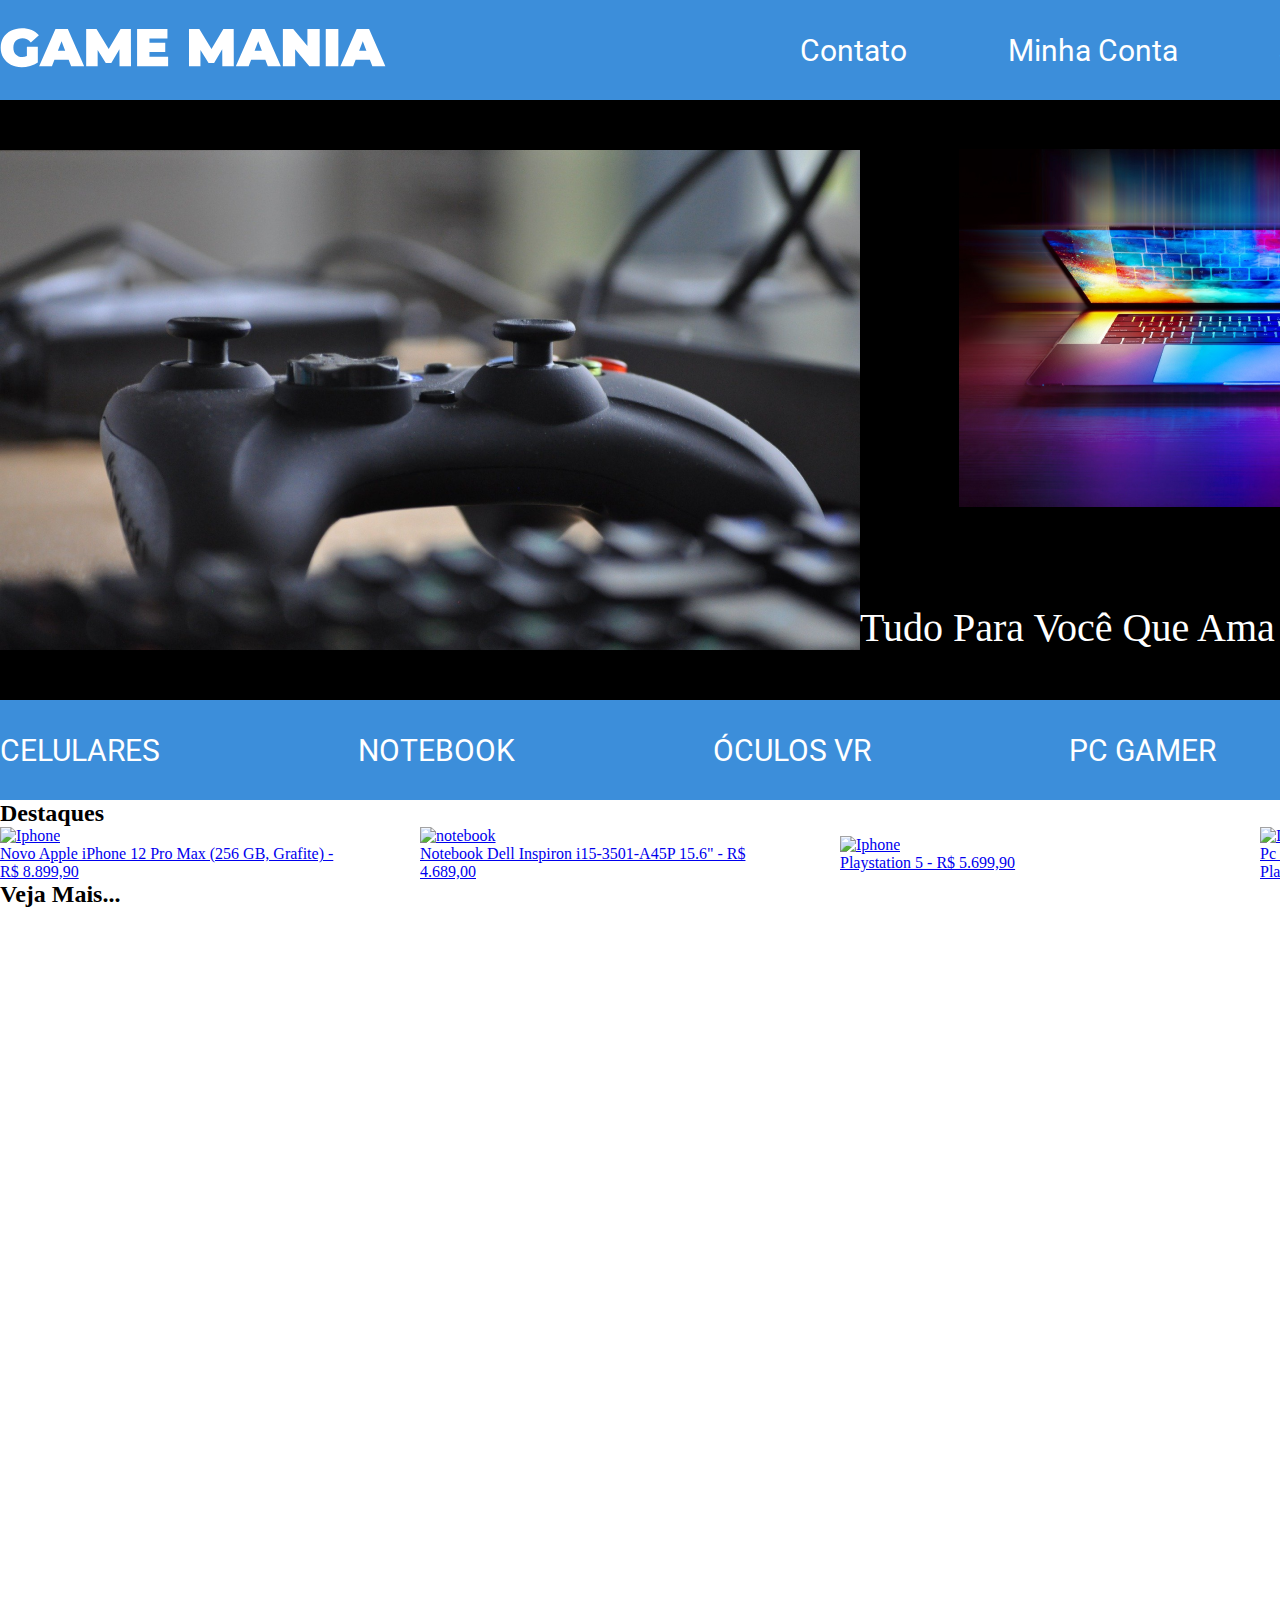
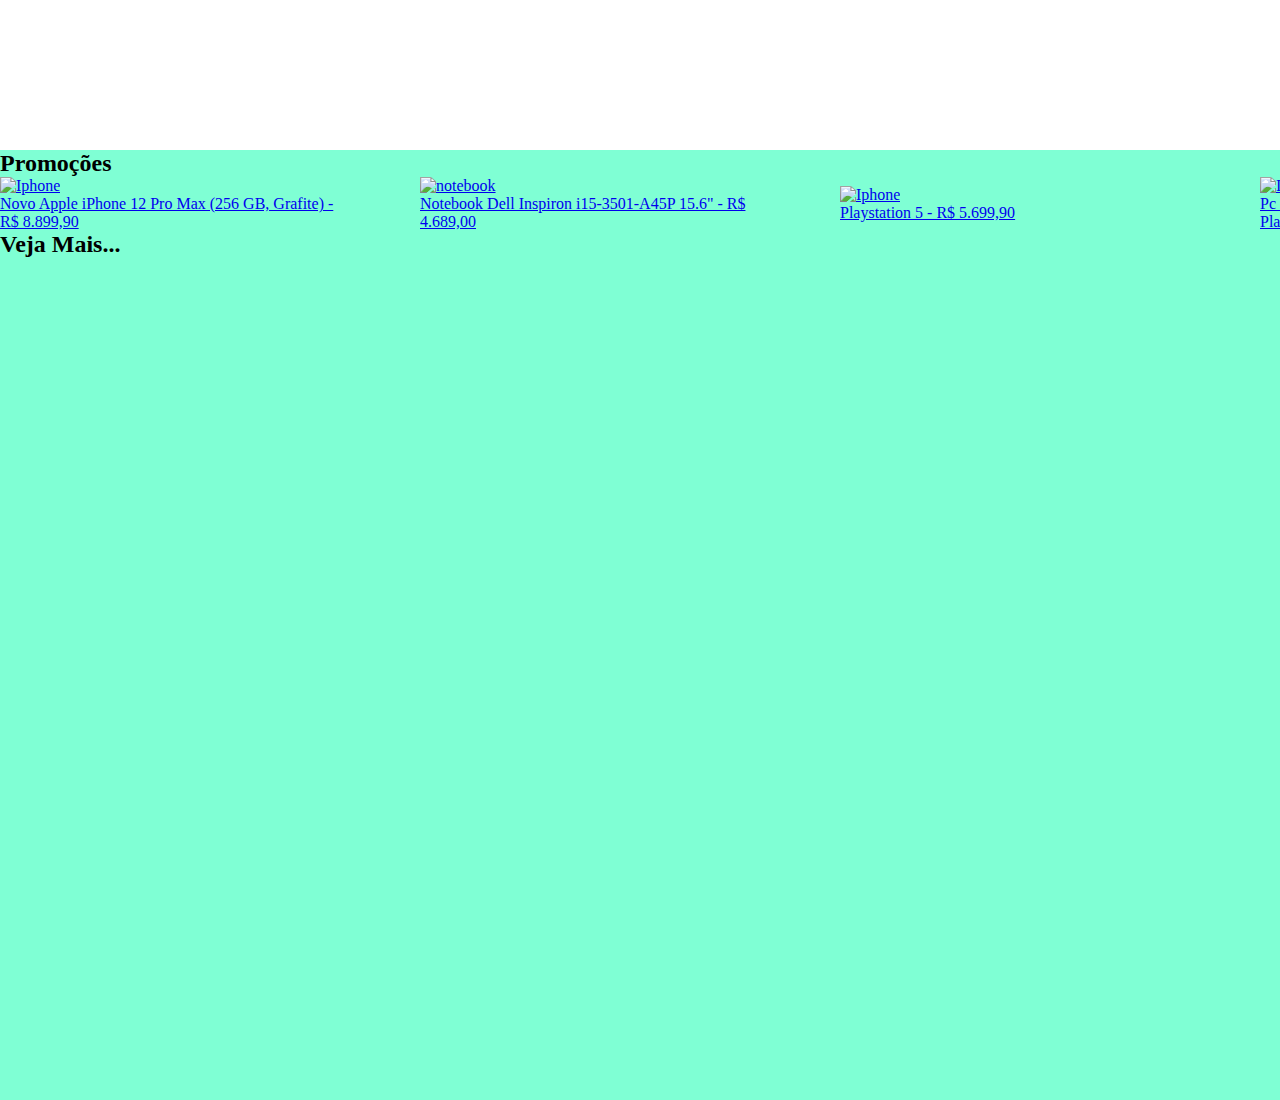
==== HTML/index.html @ 482c4629 "Atualização site 29/11" ====
<!DOCTYPE html>
<html lang="pt-br">
<head>
    <meta charset="UTF-8">
    <meta http-equiv="X-UA-Compatible" content="IE=edge">
    <meta name="viewport" content="width=device-width, initial-scale=1.0">
    <title>Home - Game Mania</title>
    <link rel="stylesheet" href="css/style.css">
</head>

<body>
    <header>
        <div class="container_grid posic_header">
            <a href="index.html"><img src="img/logo.svg" alt="logo GameMania" height="40px" ></a>  
            <nav class="menu">
                <a href="#">Contato </a>
                <a href="#">Minha Conta </a>
                <a href="#">Suporte </a>
                <a href="#">Carrinho </a>
            </div>
        </nav>
    </header>
    
    <div class="banner">
        
        <div class="container_grid posic_banner ">


        <img class="imagem_banner_1" src="img/img_banner-1.png" alt="Imagem principal do banner, um controle de videogame">
        <img class="imagem_banner_2" src="img/img_banner-2.png" alt="Imagem secundaria do banner, um notebook com uma imagem colorida">
        <p class="texto_banner"> Tudo Para Você Que Ama Games e Tecnologia!</p>

        </div>    
        

    </div>

    <div class="categorias " >
        <nav class="posic_categorias  container_grid">
            <a href="#">Celulares</a>
            <a href="#">Notebook</a>
            <a href="#">Óculos VR</a>
            <a href="#">Pc Gamer</a>
            <a href="#">Videogames</a>
        </nav>
    </div>

    <section class="destaques">
        <div class="container_grid posic_destaques">
            <h2>Destaques</h2>
            <div class = produtos_destaques>
                <div class = prod_1_dest>   
                    <a class="img_dest" href="#"><img src="../Imagens utilizadas - gameMania/Celular IPHONE.jpg" alt="Iphone"></a>
                    <a href="#">Novo Apple iPhone 12 Pro Max (256 GB, Grafite) - R$ 8.899,90</a>
                </div>
                <div class = prod_1_dest>
                    <a class="img_dest" href="#"><img src="../Imagens utilizadas - gameMania/notebook.jpg" alt="notebook"></a>
                    <a href="#">Notebook Dell Inspiron i15-3501-A45P 15.6" - R$ 4.689,00</a>  
                </div>
                <div class = prod_1_dest>
                    <a  class="img_dest" href="#"><img src="../Imagens utilizadas - gameMania/playstation_5.png" alt="Iphone"></a>
                    <a href="#">Playstation 5  - R$ 5.699,90 </a>
                </div>
                <div class = prod_1_dest>
                    <a class="img_dest" href="#"><img src="../Imagens utilizadas - gameMania/pc gamer 1.jpg" alt="Iphone"></a>
                    <a href="#">Pc Gamer Completo I7 16gb Ssd 120gb HD 1TB Placa De Video - R$ 8.449,00</a>
                </div>


            </div>
            <h2>Veja Mais...</h2>
        </div>
    </section>

    <!-- Cuidado nesta seçao há classes a serem mudadas, ainda está copiado da classe acima -->
    <section class="promocoes">
        <div class="container_grid posic_destaques">
            <h2>Promoções</h2>
            <div class = produtos_destaques>
                <div class = prod_1_dest>   
                    <a class="img_dest" href="#"><img src="../Imagens utilizadas - gameMania/Celular IPHONE.jpg" alt="Iphone"></a>
                    <a href="#">Novo Apple iPhone 12 Pro Max (256 GB, Grafite) - R$ 8.899,90</a>
                </div>
                <div class = prod_1_dest>
                    <a class="img_dest" href="#"><img src="../Imagens utilizadas - gameMania/notebook.jpg" alt="notebook"></a>
                    <a href="#">Notebook Dell Inspiron i15-3501-A45P 15.6" - R$ 4.689,00</a>  
                </div>
                <div class = prod_1_dest>
                    <a  class="img_dest" href="#"><img src="../Imagens utilizadas - gameMania/playstation_5.png" alt="Iphone"></a>
                    <a href="#">Playstation 5  - R$ 5.699,90 </a>
                </div>
                <div class = prod_1_dest>
                    <a class="img_dest" href="#"><img src="../Imagens utilizadas - gameMania/pc gamer 1.jpg" alt="Iphone"></a>
                    <a href="#">Pc Gamer Completo I7 16gb Ssd 120gb HD 1TB Placa De Video - R$ 8.449,00</a>
                </div>


            </div>
            <h2>Veja Mais...</h2>
        </div>
    </section>

</body>
</html>
---- HTML/css/style.css ----
@import url('https://fonts.googleapis.com/css2?family=Roboto:wght@300;400;500;900&display=swap');

* {
    margin: 0;
    padding: 0;
    box-sizing: border-box;

}

header {
    background-color: #3C8EDA;
    height: 100px;

}

.container_grid {
    width: 1600px;
    margin: 0 auto;

}

.posic_header {
    height: 100%;
    display: flex;
    justify-content: space-between;
    align-items: center;
    
}

.menu {
    width: 800px;
    display: flex;
    justify-content: space-between;
    align-items: center;
}

.menu a {
    color: white;
    text-decoration: none;
    font-family: 'Roboto', sans-serif;
    font-size: 30px;
}

.banner {
    background-color: black;
    height: 600px;   
}

.posic_banner {
    height: 100%;
    display: flex;
    align-items: center;
    justify-content: space-around;
    flex-flow: column wrap;
}



.texto_banner {
    color: white;
    font-size: 40px;
    
}

.categorias {
    background-color: #3C8EDA;
    height: 100px;

}

.posic_categorias {
    height: 100%;
    display: flex;
    justify-content: space-between;
    align-items: center;

}

.posic_categorias a {
    color: white;
    text-decoration: none;
    text-transform: uppercase;
    font-family: 'Roboto', sans-serif;
    font-size: 30px;
}

.destaques {
    
    height: 950px;
}

.produtos_destaques {
    display: flex;
    height: 100%;
    justify-content: space-between;
    
}

.prod_1_dest {
    display: flex;
    flex-direction: column;
    justify-content: center;
    width: 340px;
    height: auto;
    
    
}

.promocoes {
    background-color: aquamarine;
    height: 950px;
}
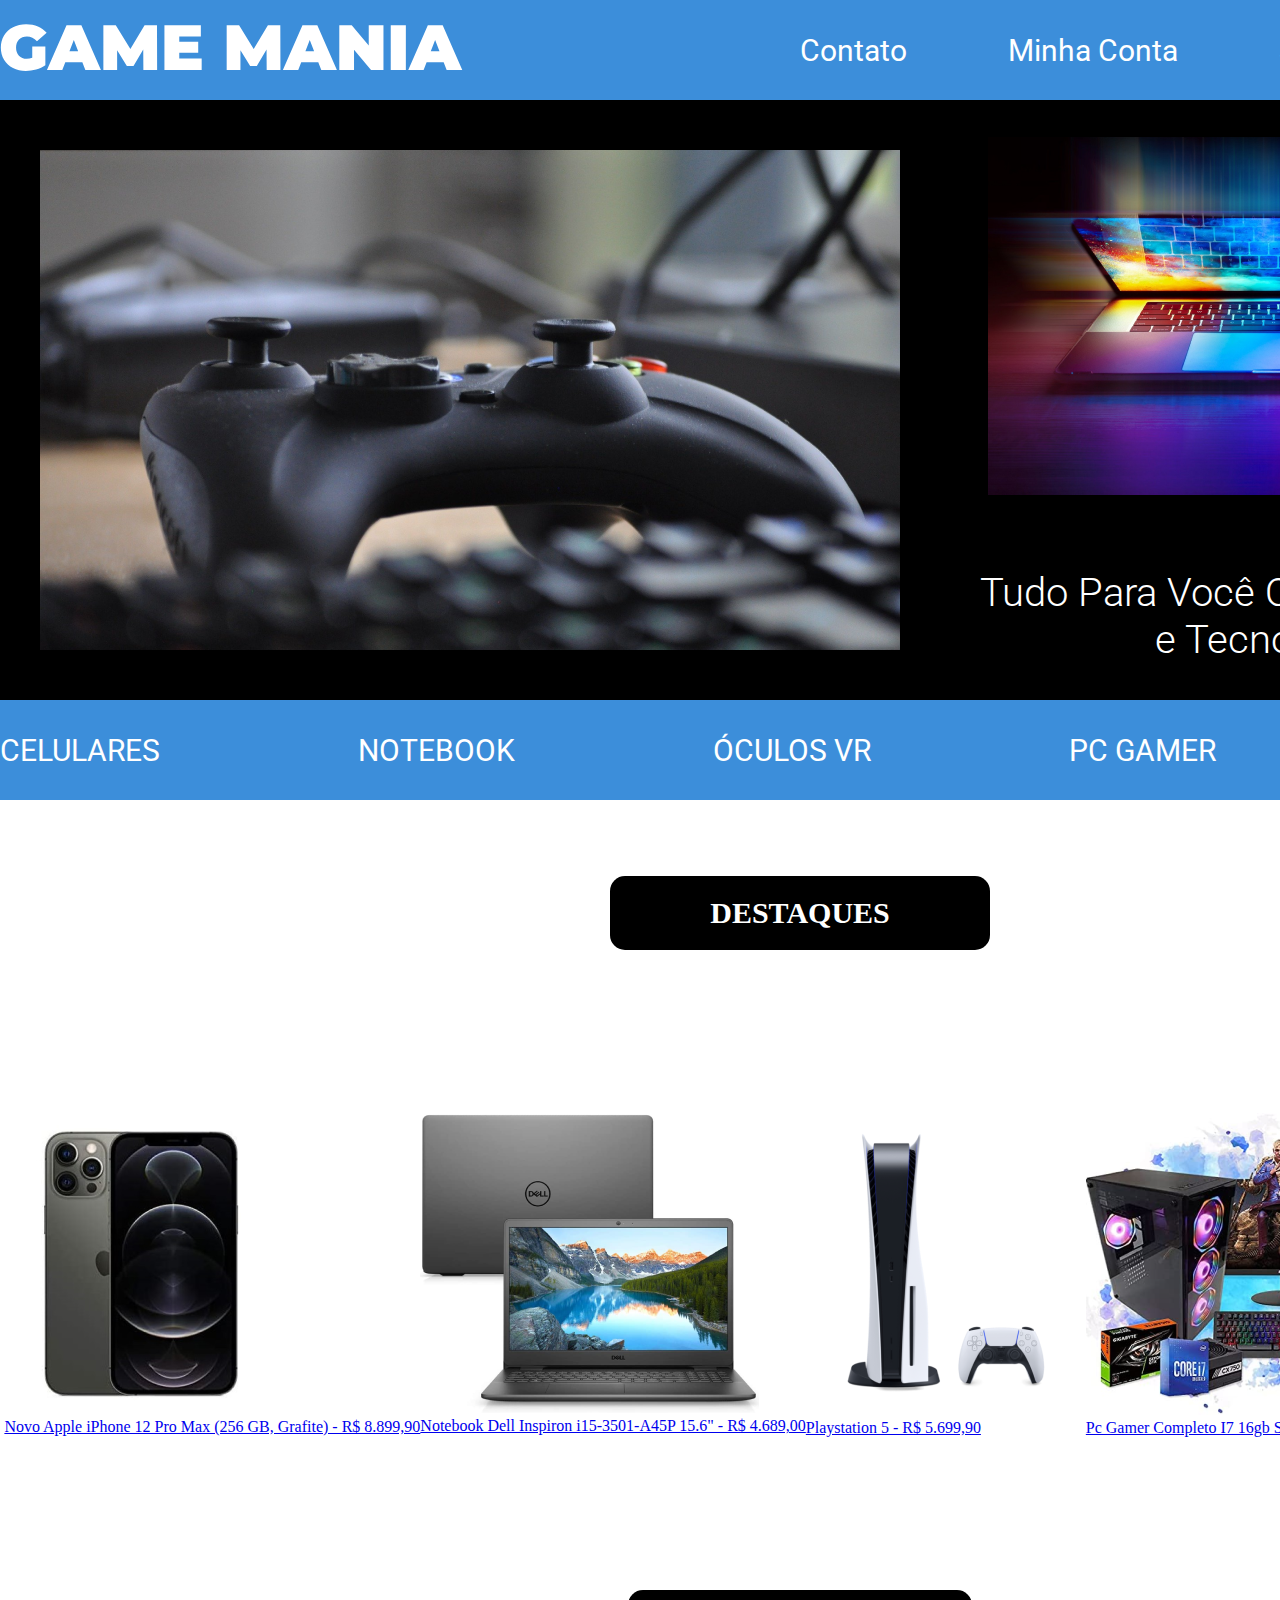
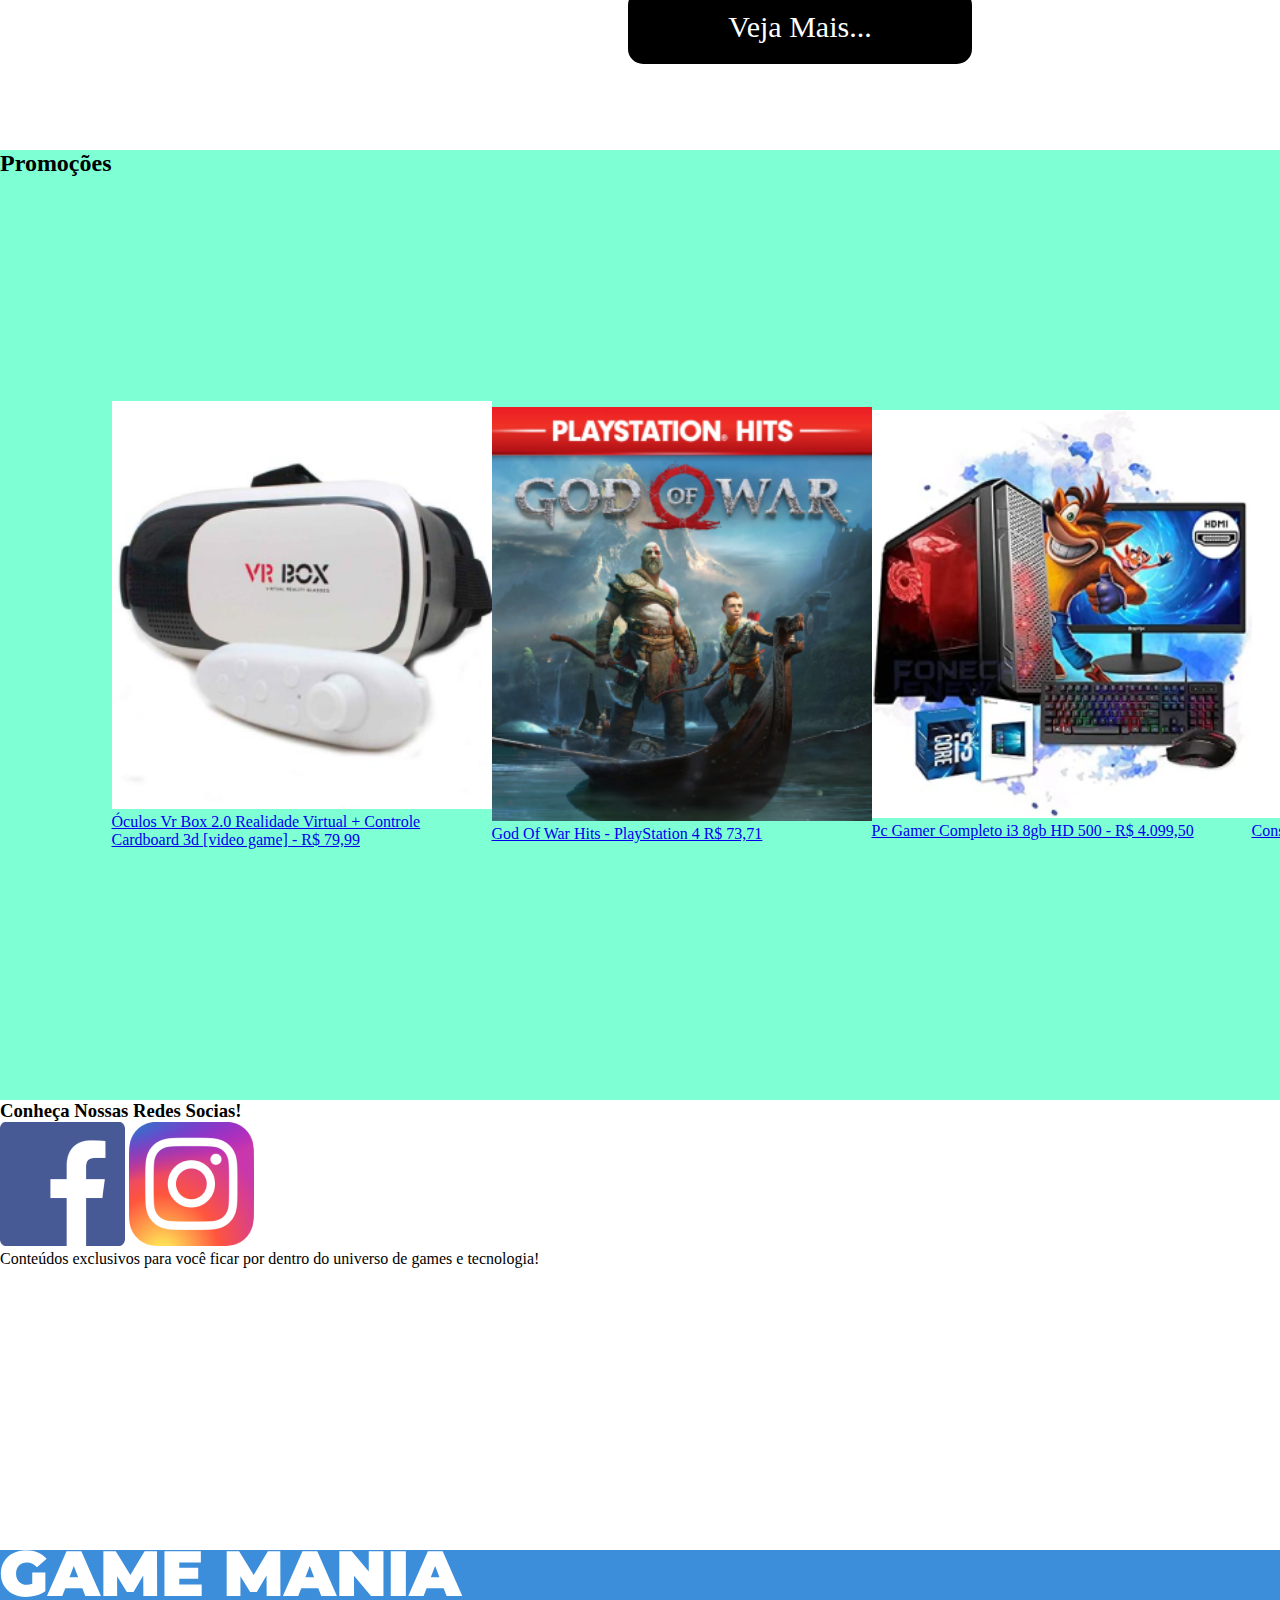
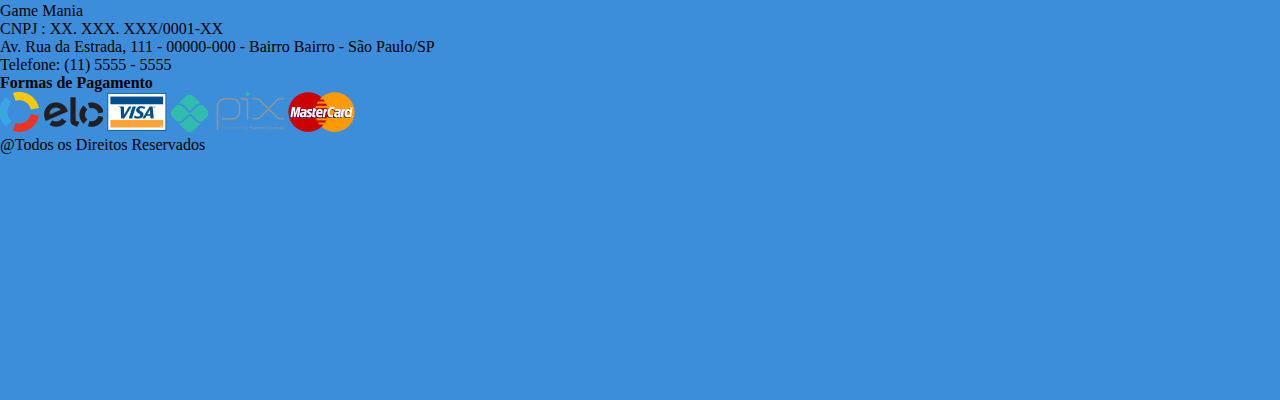
==== commit 9bdc1e7b: "Atualização 30/10" ====
--- a/HTML/index.html
+++ b/HTML/index.html
@@ -5,13 +5,14 @@
     <meta http-equiv="X-UA-Compatible" content="IE=edge">
     <meta name="viewport" content="width=device-width, initial-scale=1.0">
     <title>Home - Game Mania</title>
+    <link href="https://cdn.jsdelivr.net/npm/bootstrap@5.1.3/dist/css/bootstrap.min.css" rel="stylesheet" integrity="sha384-1BmE4kWBq78iYhFldvKuhfTAU6auU8tT94WrHftjDbrCEXSU1oBoqyl2QvZ6jIW3" crossorigin="anonymous">
     <link rel="stylesheet" href="css/style.css">
 </head>
 
 <body>
     <header>
         <div class="container_grid posic_header">
-            <a href="index.html"><img src="img/logo.svg" alt="logo GameMania" height="40px" ></a>  
+            <a href="index.html"><img src="img/logo.svg" alt="logo GameMania" ></a>  
             <nav class="menu">
                 <a href="#">Contato </a>
                 <a href="#">Minha Conta </a>
@@ -22,17 +23,11 @@
     </header>
     
     <div class="banner">
-        
         <div class="container_grid posic_banner ">
-
-
-        <img class="imagem_banner_1" src="img/img_banner-1.png" alt="Imagem principal do banner, um controle de videogame">
-        <img class="imagem_banner_2" src="img/img_banner-2.png" alt="Imagem secundaria do banner, um notebook com uma imagem colorida">
-        <p class="texto_banner"> Tudo Para Você Que Ama Games e Tecnologia!</p>
-
+            <img class="imagem_banner_1" src="img/img_banner-1.png" alt="Imagem principal do banner, um controle de videogame">
+            <img class="imagem_banner_2" src="img/img_banner-2.png" alt="Imagem secundaria do banner, um notebook com uma imagem colorida">
+            <p class="texto_banner"> Tudo Para Você Que Ama Games <br> e Tecnologia!</p>
         </div>    
-        
-
     </div>
 
     <div class="categorias " >
@@ -45,25 +40,55 @@
         </nav>
     </div>
 
-    <section class="destaques">
-        <div class="container_grid posic_destaques">
-            <h2>Destaques</h2>
+    <section class="destaques ">
+        <div class=" posic_destaques container_grid ">
+            <div>
+                <h2 class="text_especial">Destaques</h2>
+            </div>
             <div class = produtos_destaques>
-                <div class = prod_1_dest>   
-                    <a class="img_dest" href="#"><img src="../Imagens utilizadas - gameMania/Celular IPHONE.jpg" alt="Iphone"></a>
+                <div class = prod_dest>   
+                    <a href="#"><img src="img/img_iphone12.png" alt="Iphone"></a>
                     <a href="#">Novo Apple iPhone 12 Pro Max (256 GB, Grafite) - R$ 8.899,90</a>
                 </div>
-                <div class = prod_1_dest>
-                    <a class="img_dest" href="#"><img src="../Imagens utilizadas - gameMania/notebook.jpg" alt="notebook"></a>
+                <div class = prod_dest>
+                    <a href="#"><img src="img/img_notebook.png" alt="notebook"></a>
                     <a href="#">Notebook Dell Inspiron i15-3501-A45P 15.6" - R$ 4.689,00</a>  
                 </div>
-                <div class = prod_1_dest>
-                    <a  class="img_dest" href="#"><img src="../Imagens utilizadas - gameMania/playstation_5.png" alt="Iphone"></a>
+                <div class = prod_dest>
+                    <a href="#"><img src="img/img_playstation5.png" alt="Iphone"></a>
                     <a href="#">Playstation 5  - R$ 5.699,90 </a>
                 </div>
-                <div class = prod_1_dest>
-                    <a class="img_dest" href="#"><img src="../Imagens utilizadas - gameMania/pc gamer 1.jpg" alt="Iphone"></a>
+                <div class = prod_dest>
+                    <a href="#"><img src="img/img_pc_gamer_i7.png" alt="Iphone"></a>
                     <a href="#">Pc Gamer Completo I7 16gb Ssd 120gb HD 1TB Placa De Video - R$ 8.449,00</a>
+                </div>
+            </div>
+            <div>
+                <a class="text_especial" href="#">Veja Mais...</a>
+            </div>
+        </div>
+    </section>
+
+  
+    <section class="promocoes">
+        <div class="container_grid posic_promocoes">
+            <h2>Promoções</h2>
+            <div class = produtos_promocoes>
+                <div class = prod_promo>   
+                    <a class="img_dest" href="#"><img src="img/img_oculor_vr.png" alt="Iphone"></a>
+                    <a href="#">Óculos Vr Box 2.0 Realidade Virtual + Controle Cardboard 3d [video game] - R$ 79,99</a>
+                </div>
+                <div class = prod_promo>
+                    <a class="img_dest" href="#"><img src="img/img_jogo_godofwar.png" alt="notebook"></a>
+                    <a href="#">God Of War Hits - PlayStation 4 R$ 73,71</a>  
+                </div>
+                <div class = prod_promo>
+                    <a  class="img_dest" href="#"><img src="img/img_pc_gamer_i3.png" alt="Iphone"></a>
+                    <a href="#">Pc Gamer Completo i3 8gb HD 500 - R$ 4.099,50 </a>
+                </div>
+                <div class = prod_promo>
+                    <a class="img_dest" href="#"><img src="img/img_xbox_seriesS.png" alt="Iphone"></a>
+                    <a href="#">Console Xbox Series S - R$ 2.639,99</a>
                 </div>
 
 
@@ -72,33 +97,69 @@
         </div>
     </section>
 
-    <!-- Cuidado nesta seçao há classes a serem mudadas, ainda está copiado da classe acima -->
-    <section class="promocoes">
-        <div class="container_grid posic_destaques">
-            <h2>Promoções</h2>
-            <div class = produtos_destaques>
-                <div class = prod_1_dest>   
-                    <a class="img_dest" href="#"><img src="../Imagens utilizadas - gameMania/Celular IPHONE.jpg" alt="Iphone"></a>
-                    <a href="#">Novo Apple iPhone 12 Pro Max (256 GB, Grafite) - R$ 8.899,90</a>
-                </div>
-                <div class = prod_1_dest>
-                    <a class="img_dest" href="#"><img src="../Imagens utilizadas - gameMania/notebook.jpg" alt="notebook"></a>
-                    <a href="#">Notebook Dell Inspiron i15-3501-A45P 15.6" - R$ 4.689,00</a>  
-                </div>
-                <div class = prod_1_dest>
-                    <a  class="img_dest" href="#"><img src="../Imagens utilizadas - gameMania/playstation_5.png" alt="Iphone"></a>
-                    <a href="#">Playstation 5  - R$ 5.699,90 </a>
-                </div>
-                <div class = prod_1_dest>
-                    <a class="img_dest" href="#"><img src="../Imagens utilizadas - gameMania/pc gamer 1.jpg" alt="Iphone"></a>
-                    <a href="#">Pc Gamer Completo I7 16gb Ssd 120gb HD 1TB Placa De Video - R$ 8.449,00</a>
-                </div>
+
+    <section class="redes_sociais">
+        <div class="posic_sociais container_grid">
+            <div>
+                <h3>Conheça Nossas Redes Socias!</h3>
+
+                <a href="https://www.facebook.com/" target="_blank"><img src="img/facebook-icone-icon.png" alt="icone do facebook" ></a>
+                <a href="https://www.instagram.com/" target="_blank"><img src="img/instagram icone.png" alt="icone do instagram" ></a>
+                
+
 
 
             </div>
-            <h2>Veja Mais...</h2>
+        
+
+            <div>
+                <p> Conteúdos exclusivos para você ficar por dentro do universo de games e tecnologia!</p>
+            </div>
+
+
+
+
+
         </div>
     </section>
 
+    <footer>
+        <div class="posic_footer  container_grid">
+            <div class="coluna1 ">
+                <img src="img/logo.svg" alt="logo do site gamemania">
+            </div>
+            <div class="coluna2 ">
+                <p>Game Mania</p>
+                <p>CNPJ : XX. XXX. XXX/0001-XX</p>
+                <p>Av. Rua da Estrada, 111 - 00000-000 - Bairro Bairro - São Paulo/SP</p>
+                <p>Telefone: (11) 5555 - 5555</p>                
+            </div>
+            <div class="coluna3">
+                <h4>Formas de Pagamento</h4>
+                <img src="img/elo-logo-1-1.png" alt="Elo">
+                <img src="img/visa-logo-8.png" alt="Visa ">
+                <img src="img/pix-bc-logo.png" alt="Pix">
+                <img src="img/mastercard-logo.png" alt="MasterCard">
+
+                <p>@Todos os Direitos Reservados </p>
+            </div>
+
+
+
+
+        </div>
+
+
+
+
+
+
+
+    </footer>
+
+
+
+
+    <script src="https://cdn.jsdelivr.net/npm/bootstrap@5.1.3/dist/js/bootstrap.bundle.min.js" integrity="sha384-ka7Sk0Gln4gmtz2MlQnikT1wXgYsOg+OMhuP+IlRH9sENBO0LRn5q+8nbTov4+1p" crossorigin="anonymous"></script>
 </body>
 </html>--- a/HTML/css/style.css
+++ b/HTML/css/style.css
@@ -4,27 +4,26 @@
     margin: 0;
     padding: 0;
     box-sizing: border-box;
-
-}
+}
+
+.container_grid {
+    width: 1600px;
+    margin: 0 auto;
+}
+
+/* Inicio do Header */
 
 header {
     background-color: #3C8EDA;
     height: 100px;
-
-}
-
-.container_grid {
-    width: 1600px;
-    margin: 0 auto;
-
-}
+}
+
 
 .posic_header {
     height: 100%;
     display: flex;
     justify-content: space-between;
     align-items: center;
-    
 }
 
 .menu {
@@ -41,6 +40,10 @@
     font-size: 30px;
 }
 
+/* Fim do Header */
+
+/* Inicio do Banner */
+
 .banner {
     background-color: black;
     height: 600px;   
@@ -55,12 +58,18 @@
 }
 
 
-
 .texto_banner {
     color: white;
+    font-family: 'Roboto', sans-serif;
     font-size: 40px;
-    
-}
+    text-align: center;
+    font-weight: 300;
+        
+}
+
+/* Fim do Banner */
+
+/* Inicio sessão categorias */
 
 .categorias {
     background-color: #3C8EDA;
@@ -84,29 +93,130 @@
     font-size: 30px;
 }
 
+
+/* Fim sessão categorias */
+
+/* Inicio sessão destaques */
+
 .destaques {
-    
+    background-color: white;
     height: 950px;
 }
 
+.posic_destaques {
+    height: 100%;
+    display: flex;
+    flex-direction: column;
+    justify-content: space-around;
+    align-items: center;
+    
+   
+}
+
+.posic_destaques h2 {
+    text-transform: uppercase;
+}
+
+.text_especial {
+background-color: black;
+color: white;
+display: flex;
+justify-self: center;
+padding: 20px 100px;
+border-radius: 15px;
+text-decoration: none;
+font-size: 30px;
+margin-bottom: 10px;
+}
+
 .produtos_destaques {
     display: flex;
-    height: 100%;
-    justify-content: space-between;
-    
-}
-
-.prod_1_dest {
+    justify-content: space-between;
+    align-items: center;
+    
+}
+
+.prod_dest {
     display: flex;
     flex-direction: column;
-    justify-content: center;
-    width: 340px;
+    justify-content: center;       
+}
+
+
+/* trecho abaixo afim de aprendizado... Para visualizar como
+configura a imagem sem criar uma classe */
+
+/* .prod_dest img {
+
+    width: 380px;
     height: auto;
-    
-    
-}
+} */
+
+
+/* Fim classe destaques */
+
+/* Inicio Sessão Promoçoes */
+
 
 .promocoes {
     background-color: aquamarine;
     height: 950px;
 }
+
+.posic_promocoes {
+    height: 100%;
+    display: flex;
+    justify-content:space-around;
+    
+    
+}
+
+.produtos_promocoes {
+    display: flex;
+    height: 100%;
+    justify-content: space-between;
+    align-items: center;
+    
+}
+
+.prod_promo {
+    display: flex;
+    flex-direction: column;
+    justify-content: center;       
+}
+.prod_promo img {
+
+    width: 380px;
+    height: auto;
+}
+
+
+/* Fim sessão promocoes */
+
+/* Inicio Sessão redes sociais */
+
+
+.redes_sociais {
+    background-color: white;
+    height: 450px;
+}
+
+.posic_sociais {
+    height: 100%;
+
+
+}
+
+
+/* Fim sessão redes sociais */
+
+/* Inicio Footer */
+
+footer {
+    background-color: #3C8EDA;
+    height: 450px;
+}
+
+.posic_footer {
+    height: 100%;
+}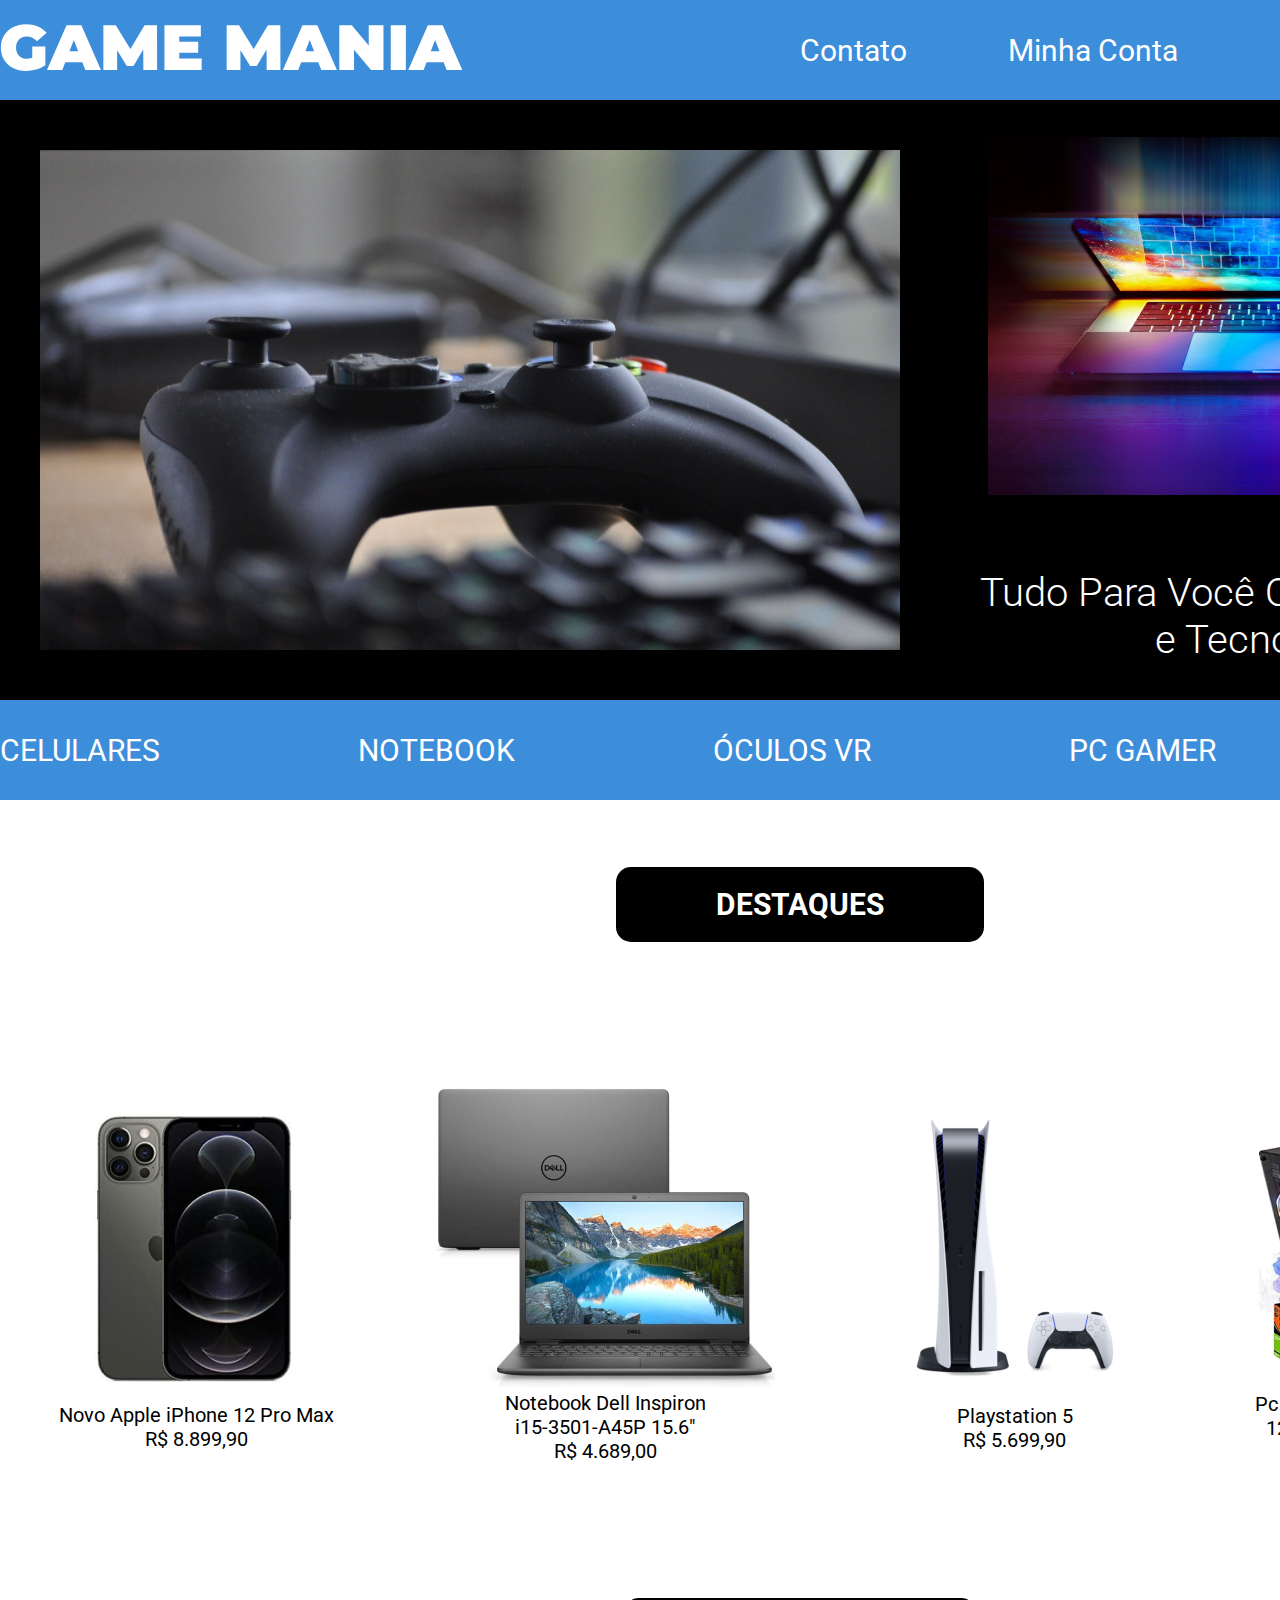
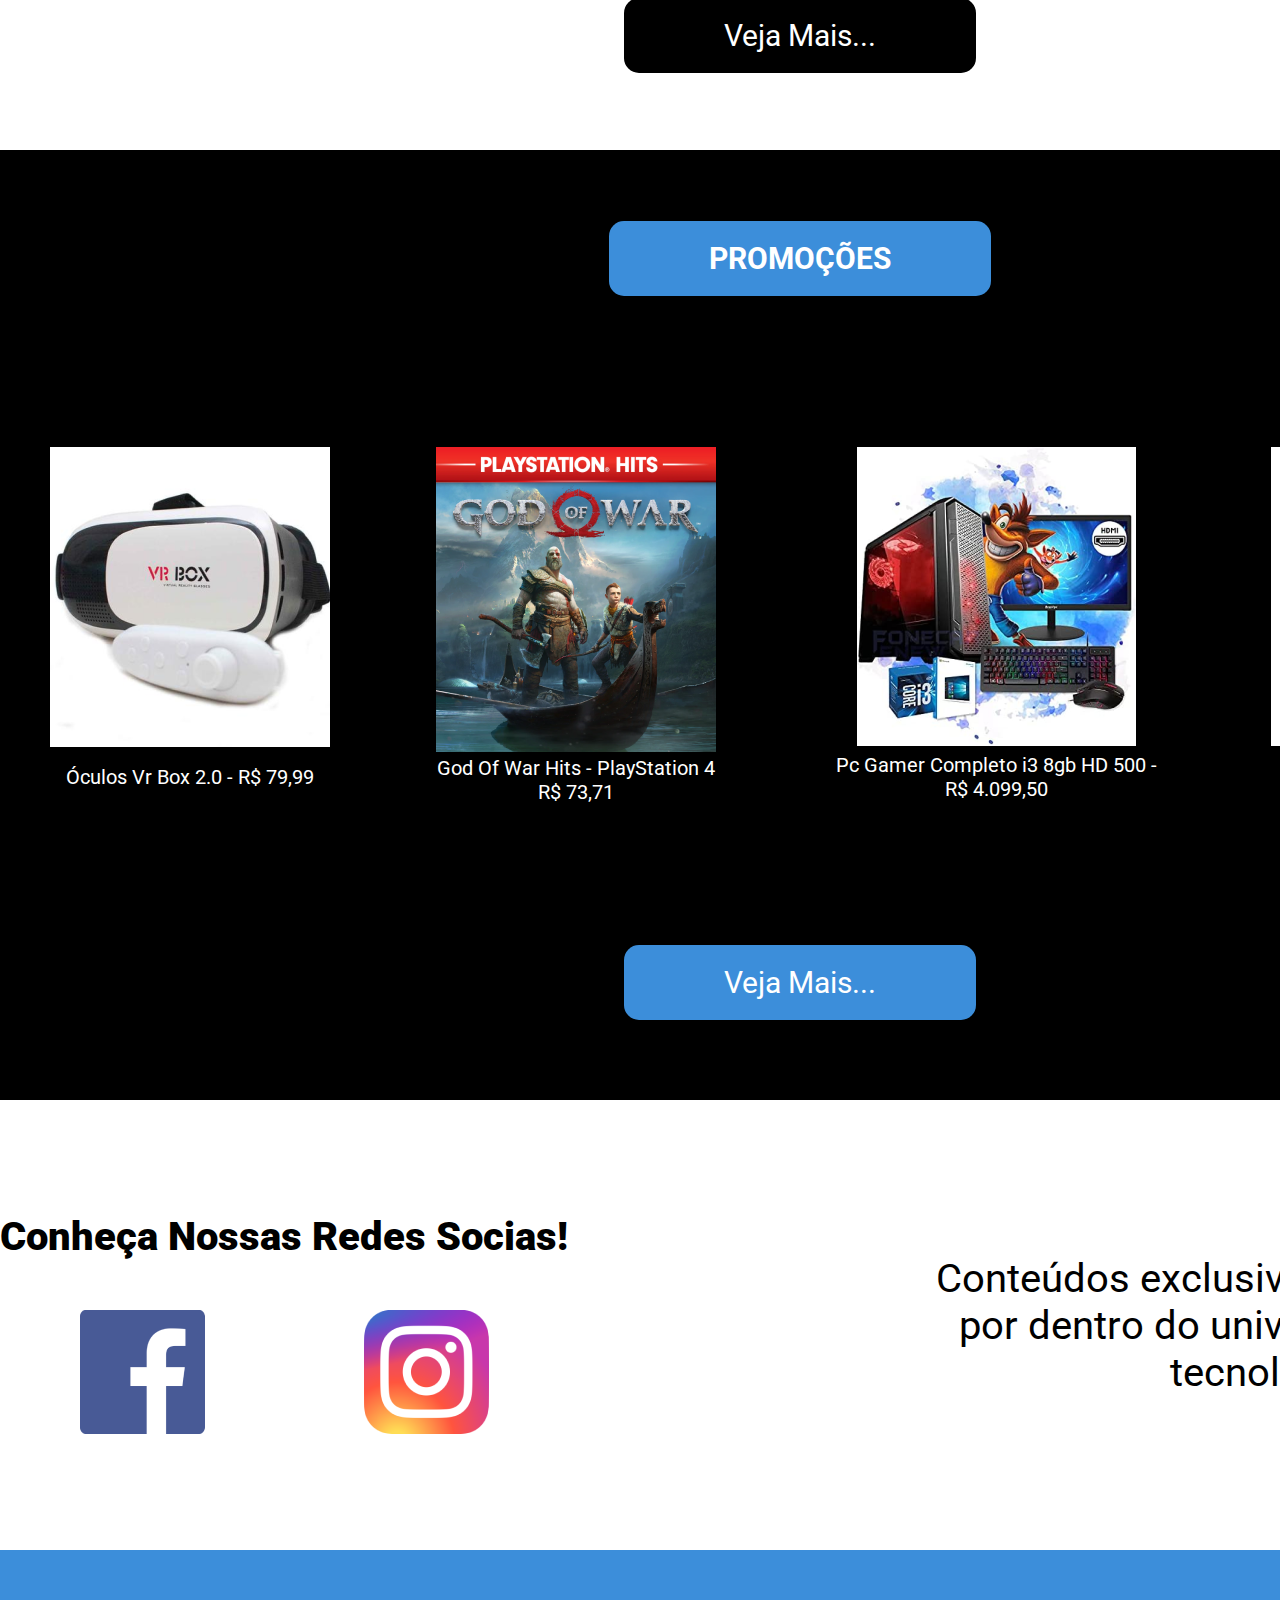
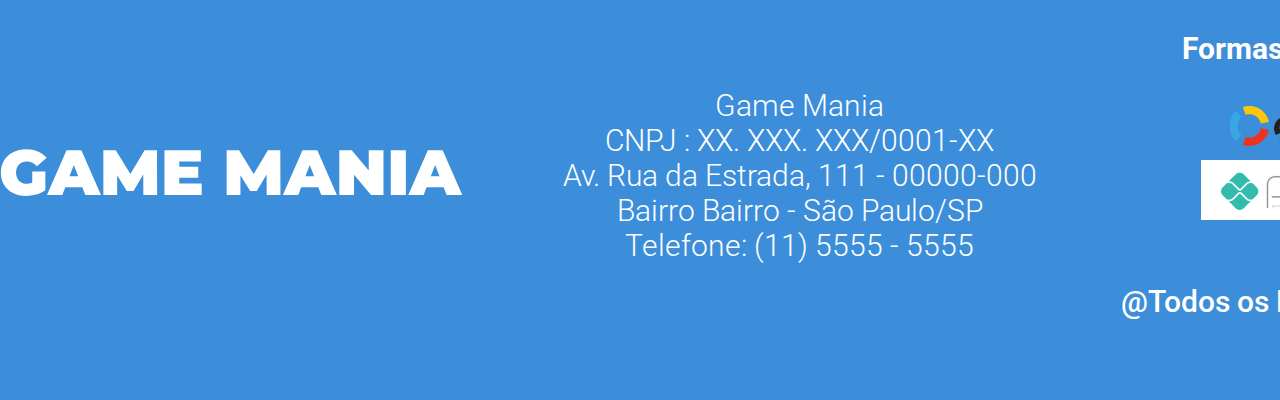
==== commit abdb4d09: "Commit de atualização 31/10" ====
--- a/HTML/index.html
+++ b/HTML/index.html
@@ -48,19 +48,19 @@
             <div class = produtos_destaques>
                 <div class = prod_dest>   
                     <a href="#"><img src="img/img_iphone12.png" alt="Iphone"></a>
-                    <a href="#">Novo Apple iPhone 12 Pro Max (256 GB, Grafite) - R$ 8.899,90</a>
+                    <a class="txt_itens_dest" href="#">Novo Apple iPhone 12 Pro Max <br> R$ 8.899,90</a>
                 </div>
                 <div class = prod_dest>
                     <a href="#"><img src="img/img_notebook.png" alt="notebook"></a>
-                    <a href="#">Notebook Dell Inspiron i15-3501-A45P 15.6" - R$ 4.689,00</a>  
+                    <a class="txt_itens_dest" href="#">Notebook Dell Inspiron <br> i15-3501-A45P 15.6" <br> R$ 4.689,00</a>  
                 </div>
                 <div class = prod_dest>
                     <a href="#"><img src="img/img_playstation5.png" alt="Iphone"></a>
-                    <a href="#">Playstation 5  - R$ 5.699,90 </a>
+                    <a class="txt_itens_dest" href="#">Playstation 5 <br> R$ 5.699,90 </a>
                 </div>
                 <div class = prod_dest>
                     <a href="#"><img src="img/img_pc_gamer_i7.png" alt="Iphone"></a>
-                    <a href="#">Pc Gamer Completo I7 16gb Ssd 120gb HD 1TB Placa De Video - R$ 8.449,00</a>
+                    <a class="txt_itens_dest" href="#">Pc Gamer Completo I7 16gb Ssd <br> 120gb HD 1TB Placa De Video <br> R$ 8.449,00</a>
                 </div>
             </div>
             <div>
@@ -69,57 +69,49 @@
         </div>
     </section>
 
-  
     <section class="promocoes">
         <div class="container_grid posic_promocoes">
-            <h2>Promoções</h2>
+            <div>
+                <h2 class=" txt_promo">Promoções</h2>
+            </div>
             <div class = produtos_promocoes>
                 <div class = prod_promo>   
-                    <a class="img_dest" href="#"><img src="img/img_oculor_vr.png" alt="Iphone"></a>
-                    <a href="#">Óculos Vr Box 2.0 Realidade Virtual + Controle Cardboard 3d [video game] - R$ 79,99</a>
+                    <a class="img_promo" href="#"><img src="img/img_oculor_vr.png" alt="Iphone"></a>
+                    <a class="txt_itens_prom" href="#">Óculos Vr Box 2.0 - R$ 79,99</a>
                 </div>
                 <div class = prod_promo>
-                    <a class="img_dest" href="#"><img src="img/img_jogo_godofwar.png" alt="notebook"></a>
-                    <a href="#">God Of War Hits - PlayStation 4 R$ 73,71</a>  
+                    <a class="img_promo" href="#"><img src="img/img_jogo_godofwar.png" alt="notebook"></a>
+                    <a class="txt_itens_prom" href="#">God Of War Hits - PlayStation 4 R$ 73,71</a>  
                 </div>
                 <div class = prod_promo>
-                    <a  class="img_dest" href="#"><img src="img/img_pc_gamer_i3.png" alt="Iphone"></a>
-                    <a href="#">Pc Gamer Completo i3 8gb HD 500 - R$ 4.099,50 </a>
+                    <a  class="img_promo" href="#"><img src="img/img_pc_gamer_i3.png" alt="Iphone"></a>
+                    <a  class="txt_itens_prom"href="#">Pc Gamer Completo i3 8gb HD 500 - R$ 4.099,50 </a>
                 </div>
                 <div class = prod_promo>
-                    <a class="img_dest" href="#"><img src="img/img_xbox_seriesS.png" alt="Iphone"></a>
-                    <a href="#">Console Xbox Series S - R$ 2.639,99</a>
+                    <a class="img_promo" href="#"><img src="img/img_xbox_seriesS.png" alt="Iphone"></a>
+                    <a class="txt_itens_prom" href="#"> Xbox Series S - R$ 2.639,99</a>
                 </div>
-
-
             </div>
-            <h2>Veja Mais...</h2>
+            <div>
+                <a class=" txt_promo" href="#">Veja Mais...</a>
+            </div>
         </div>
     </section>
-
 
     <section class="redes_sociais">
         <div class="posic_sociais container_grid">
             <div>
-                <h3>Conheça Nossas Redes Socias!</h3>
-
-                <a href="https://www.facebook.com/" target="_blank"><img src="img/facebook-icone-icon.png" alt="icone do facebook" ></a>
-                <a href="https://www.instagram.com/" target="_blank"><img src="img/instagram icone.png" alt="icone do instagram" ></a>
-                
-
-
-
+                <div>
+                    <h3>Conheça Nossas Redes Socias!</h3>
+                </div>
+                <div class="posic_icon_soci">
+                    <a href="https://www.facebook.com/" target="_blank"><img src="img/facebook-icone-icon.png" alt="icone do facebook" ></a>
+                    <a href="https://www.instagram.com/" target="_blank"><img src="img/instagram icone.png" alt="icone do instagram" ></a>
+                </div>
             </div>
-        
-
             <div>
-                <p> Conteúdos exclusivos para você ficar por dentro do universo de games e tecnologia!</p>
+                <p> Conteúdos exclusivos para você ficar <br> por dentro do universo de games e <br> tecnologia!</p>
             </div>
-
-
-
-
-
         </div>
     </section>
 
@@ -131,33 +123,29 @@
             <div class="coluna2 ">
                 <p>Game Mania</p>
                 <p>CNPJ : XX. XXX. XXX/0001-XX</p>
-                <p>Av. Rua da Estrada, 111 - 00000-000 - Bairro Bairro - São Paulo/SP</p>
+                <p>Av. Rua da Estrada, 111 - 00000-000 <br> Bairro Bairro - São Paulo/SP</p>
                 <p>Telefone: (11) 5555 - 5555</p>                
             </div>
             <div class="coluna3">
-                <h4>Formas de Pagamento</h4>
-                <img src="img/elo-logo-1-1.png" alt="Elo">
-                <img src="img/visa-logo-8.png" alt="Visa ">
-                <img src="img/pix-bc-logo.png" alt="Pix">
-                <img src="img/mastercard-logo.png" alt="MasterCard">
-
-                <p>@Todos os Direitos Reservados </p>
+                <div>
+                    <h4>Formas de Pagamento</h4>
+                </div>
+                <div class="imgs_pag">
+                    <div>
+                        <img src="img/elo-logo-1-1.png" alt="Elo">
+                        <img src="img/visa-logo-8.png" alt="Visa ">
+                    </div>
+                    <div>
+                        <img class="img_pix" src="img/pix-bc-logo.png" alt="Pix">
+                        <img src="img/mastercard-logo.png" alt="MasterCard">
+                    </div>
+                </div>
+                <div>
+                    <p>@Todos os Direitos Reservados </p>
+                </div>
             </div>
-
-
-
-
         </div>
-
-
-
-
-
-
-
     </footer>
-
-
 
 
     <script src="https://cdn.jsdelivr.net/npm/bootstrap@5.1.3/dist/js/bootstrap.bundle.min.js" integrity="sha384-ka7Sk0Gln4gmtz2MlQnikT1wXgYsOg+OMhuP+IlRH9sENBO0LRn5q+8nbTov4+1p" crossorigin="anonymous"></script>
--- a/HTML/css/style.css
+++ b/HTML/css/style.css
@@ -63,8 +63,7 @@
     font-family: 'Roboto', sans-serif;
     font-size: 40px;
     text-align: center;
-    font-weight: 300;
-        
+    font-weight: 300;     
 }
 
 /* Fim do Banner */
@@ -74,7 +73,6 @@
 .categorias {
     background-color: #3C8EDA;
     height: 100px;
-
 }
 
 .posic_categorias {
@@ -82,7 +80,6 @@
     display: flex;
     justify-content: space-between;
     align-items: center;
-
 }
 
 .posic_categorias a {
@@ -108,9 +105,7 @@
     display: flex;
     flex-direction: column;
     justify-content: space-around;
-    align-items: center;
-    
-   
+    align-items: center;  
 }
 
 .posic_destaques h2 {
@@ -118,40 +113,43 @@
 }
 
 .text_especial {
-background-color: black;
-color: white;
-display: flex;
-justify-self: center;
-padding: 20px 100px;
-border-radius: 15px;
-text-decoration: none;
-font-size: 30px;
-margin-bottom: 10px;
+    background-color: black;
+    color: white;
+    display: flex;
+    justify-content: center;
+    padding: 20px 100px;
+    border-radius: 15px;
+    text-decoration: none;
+    font-size: 30px;
+    margin-bottom: 10px;
+    font-family: 'Roboto', sans-serif;
 }
 
 .produtos_destaques {
     display: flex;
     justify-content: space-between;
     align-items: center;
+}
+
+.prod_dest {
+    display: flex;
+    flex-direction: column;
+    justify-content: flex-end; 
+    align-items: center;
+    padding: 0px 50px ;      
+}
+
+.txt_itens_dest {
+    text-decoration: none;
+    font-size: 20px;
+    text-align: center;
+    font-family: 'Roboto', sans-serif;
+    color: black;
+    display: flex;
+    justify-content: center;
     
 }
 
-.prod_dest {
-    display: flex;
-    flex-direction: column;
-    justify-content: center;       
-}
-
-
-/* trecho abaixo afim de aprendizado... Para visualizar como
-configura a imagem sem criar uma classe */
-
-/* .prod_dest img {
-
-    width: 380px;
-    height: auto;
-} */
-
 
 /* Fim classe destaques */
 
@@ -159,35 +157,60 @@
 
 
 .promocoes {
-    background-color: aquamarine;
+    background-color: black;
     height: 950px;
 }
 
 .posic_promocoes {
     height: 100%;
     display: flex;
-    justify-content:space-around;
-    
-    
+    flex-direction: column;
+    justify-content: space-around;
+    align-items: center;  
+}
+
+.posic_promocoes h2 {
+    text-transform: uppercase;
+}
+
+.txt_promo {
+    background-color: #3C8EDA;
+    color: white;
+    display: flex;
+    justify-content: center;
+    padding: 20px 100px;
+    border-radius: 15px;
+    text-decoration: none;
+    font-size: 30px;
+    margin-bottom: 10px;
+    font-family: 'Roboto', sans-serif;
 }
 
 .produtos_promocoes {
     display: flex;
-    height: 100%;
-    justify-content: space-between;
-    align-items: center;
-    
+    justify-content: space-between;
+    align-items: center;
 }
 
 .prod_promo {
     display: flex;
     flex-direction: column;
-    justify-content: center;       
-}
-.prod_promo img {
-
-    width: 380px;
-    height: auto;
+    justify-content: baseline; 
+    align-items: center;
+    padding: 0px 50px ;  
+    height: 100%;    
+}
+
+.txt_itens_prom {
+    text-decoration: none;
+    font-size: 20px;
+    text-align: center;
+    font-family: 'Roboto', sans-serif;
+    color: white;
+    display: flex;
+    justify-content: center;
+    height: 100%;
+    align-items: center;  
 }
 
 
@@ -203,9 +226,39 @@
 
 .posic_sociais {
     height: 100%;
-
-
-}
+    display: flex;
+    justify-content: space-between;
+    align-items: center;
+}
+
+.posic_sociais h3 {
+    font-weight: 900;
+    font-size: 40px;
+    text-align: center;
+    font-family: 'Roboto', sans-serif;
+    display: flex;
+    justify-content: center;
+    width: 100%;
+    padding: 0 0 50px 0;
+}
+
+.posic_icon_soci {
+    width: 100%;
+    display: flex;
+    justify-content: space-around;
+    align-items: center;
+}
+
+.posic_sociais p {
+    font-size: 40px;
+    text-align: center;
+    font-family: 'Roboto', sans-serif;
+    display: flex;
+    justify-content: center;
+    width: 100%;
+    
+}
+
 
 
 /* Fim sessão redes sociais */
@@ -219,4 +272,60 @@
 
 .posic_footer {
     height: 100%;
-}+    display: flex;
+    align-items: center;
+    justify-content: space-between;
+}
+
+.coluna1 {
+    width: 100%;
+}
+
+.coluna2 {
+    font-size: 30px;
+    text-align: center;
+    font-family: 'Roboto', sans-serif;
+    font-weight: 300;
+    color: white;
+    width: 100%;
+}
+
+.coluna3 {
+    width: 100%;
+}
+
+.coluna3 h4 {
+    font-size: 30px;
+    text-align: center;
+    font-family: 'Roboto', sans-serif;
+    color: white;
+    
+}
+
+.imgs_pag {
+    display: flex;
+    justify-content: space-between;
+    flex-direction: column;
+    align-items: center;
+    padding: 30px;
+}
+
+.imgs_pag img {
+    align-self: center;
+    padding: 10px 20px;
+}
+
+.img_pix {
+    background-color: white;
+}
+
+.coluna3 p {
+    font-size: 30px;
+    text-align: center;
+    font-family: 'Roboto', sans-serif;
+    color: white;
+    font-weight: 500;
+    padding: 30px 0 0;   
+}
+
+/* Fim do Footer */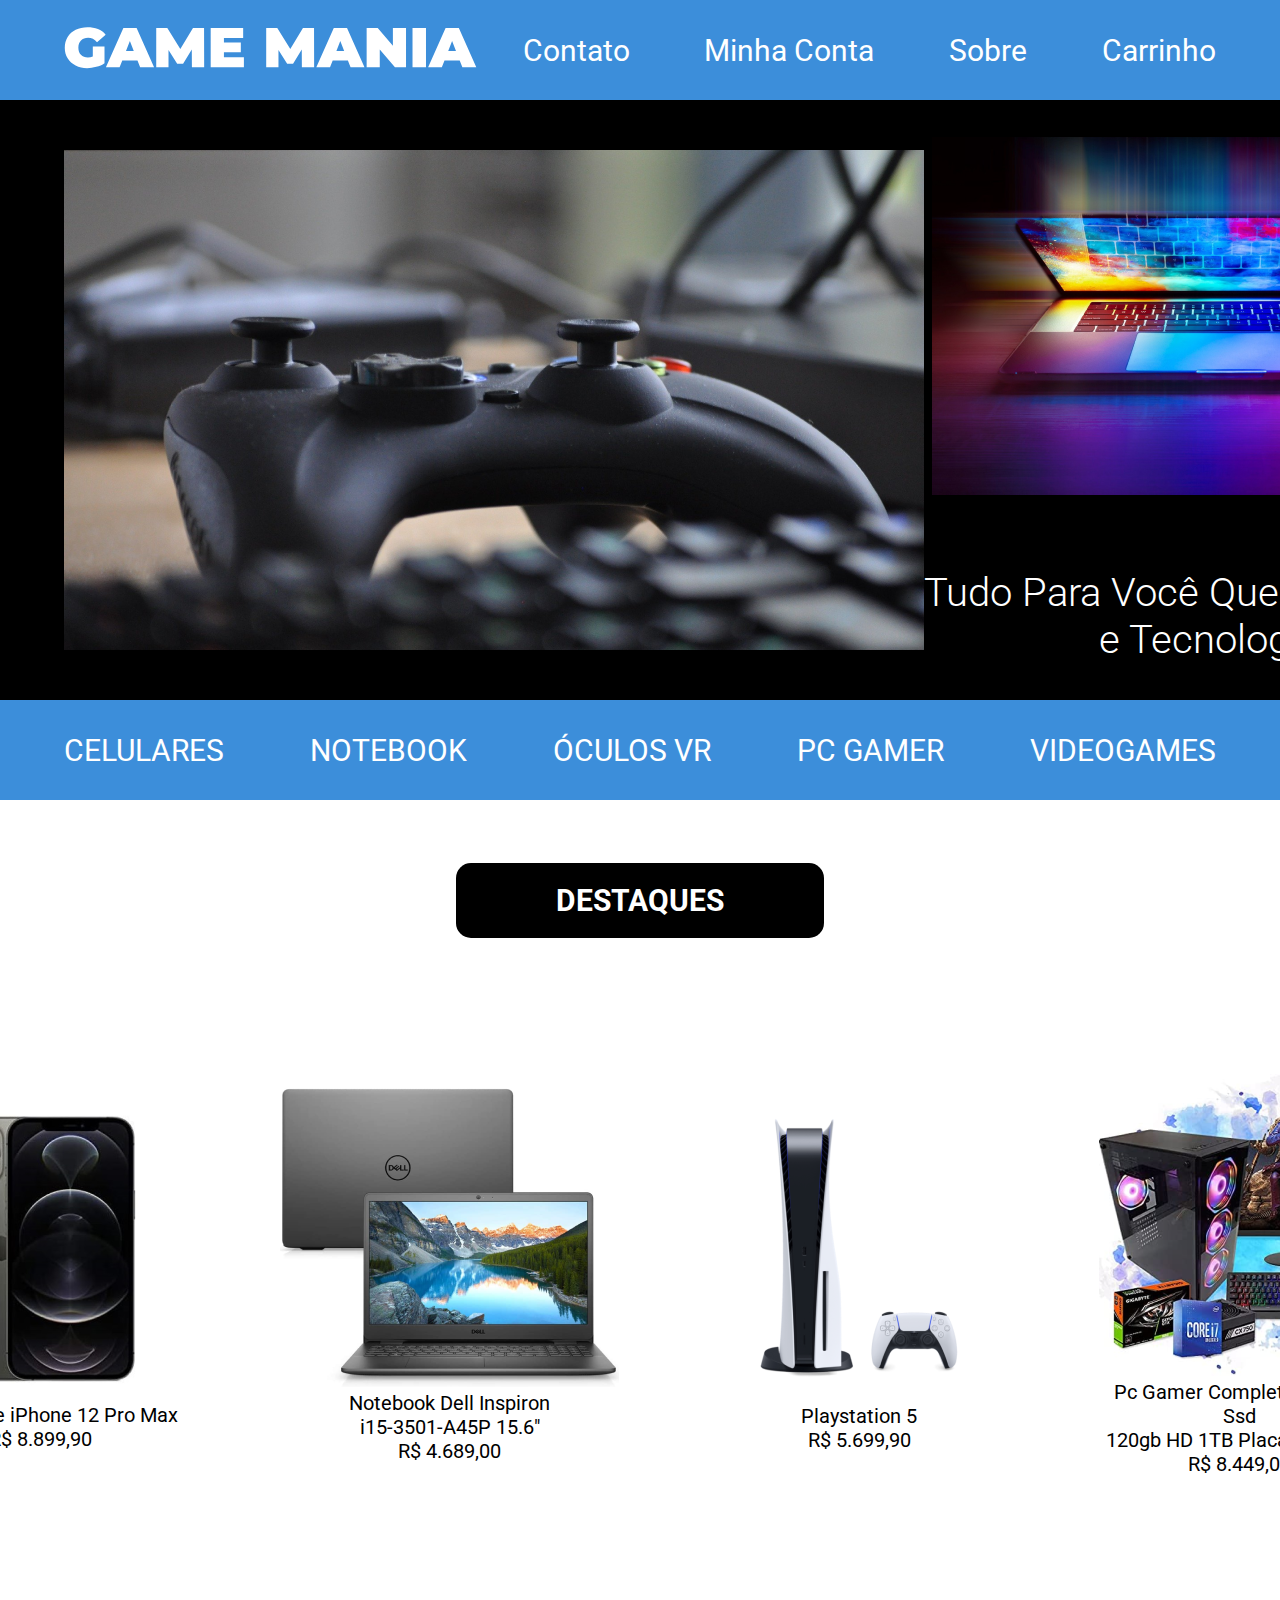
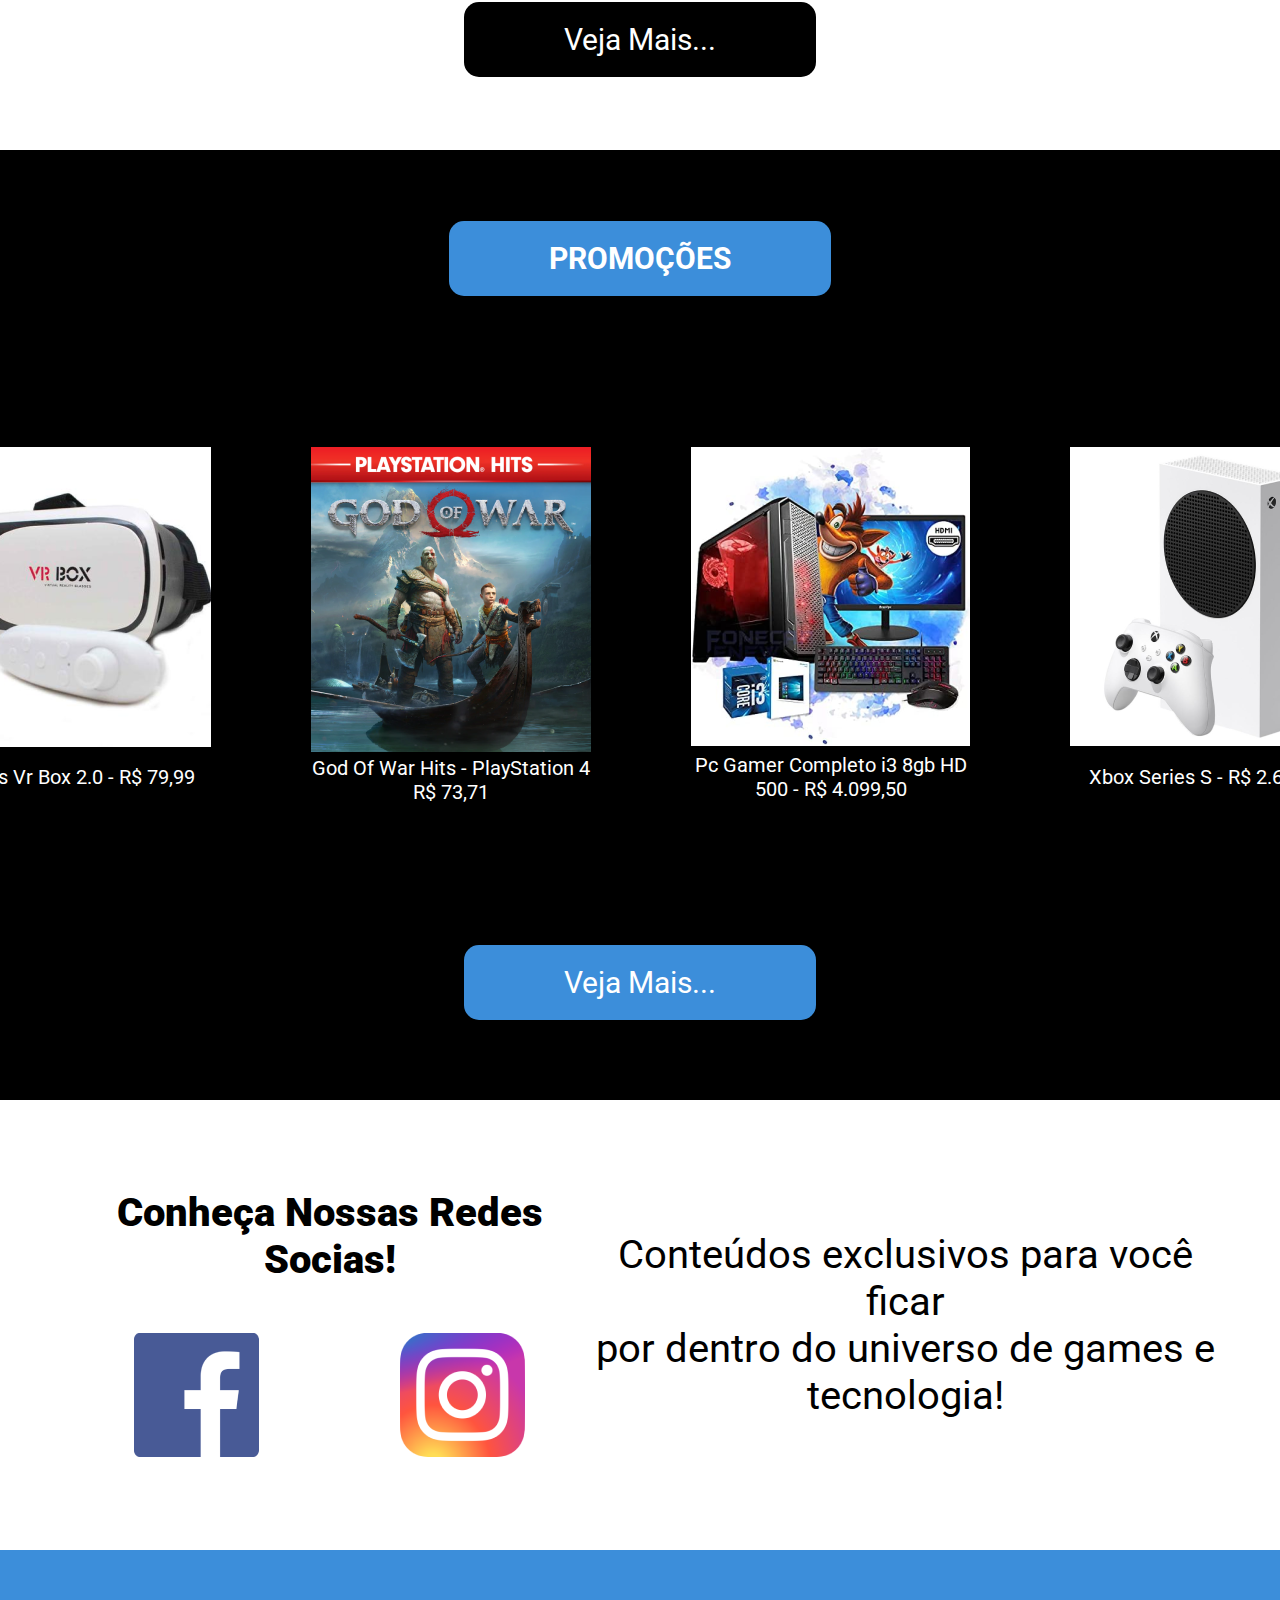
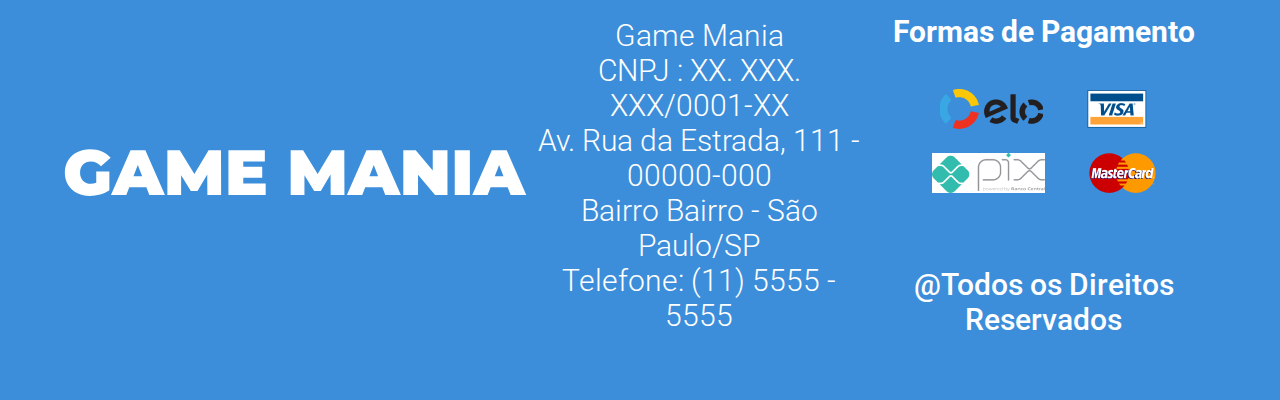
==== commit 901f1aff: "Atualização 02/11" ====
--- a/HTML/index.html
+++ b/HTML/index.html
@@ -11,12 +11,12 @@
 
 <body>
     <header>
-        <div class="container_grid posic_header">
+        <div class="container container_grid posic_header">
             <a href="index.html"><img src="img/logo.svg" alt="logo GameMania" ></a>  
             <nav class="menu">
-                <a href="#">Contato </a>
+                <a href="contato.html">Contato </a>
                 <a href="#">Minha Conta </a>
-                <a href="#">Suporte </a>
+                <a href="#">Sobre </a>
                 <a href="#">Carrinho </a>
             </div>
         </nav>
@@ -26,13 +26,13 @@
         <div class="container_grid posic_banner ">
             <img class="imagem_banner_1" src="img/img_banner-1.png" alt="Imagem principal do banner, um controle de videogame">
             <img class="imagem_banner_2" src="img/img_banner-2.png" alt="Imagem secundaria do banner, um notebook com uma imagem colorida">
-            <p class="texto_banner"> Tudo Para Você Que Ama Games <br> e Tecnologia!</p>
+            <h1 class="texto_banner"> Tudo Para Você Que Ama Games <br> e Tecnologia!</h1>
         </div>    
     </div>
 
     <div class="categorias " >
         <nav class="posic_categorias  container_grid">
-            <a href="#">Celulares</a>
+            <a href="celulares.html">Celulares</a>
             <a href="#">Notebook</a>
             <a href="#">Óculos VR</a>
             <a href="#">Pc Gamer</a>
--- a/HTML/css/style.css
+++ b/HTML/css/style.css
@@ -7,7 +7,8 @@
 }
 
 .container_grid {
-    width: 1600px;
+    max-width: 1600px;
+    width: 90%;
     margin: 0 auto;
 }
 
@@ -26,8 +27,12 @@
     align-items: center;
 }
 
+.posic_header img {
+    width: 90%;
+}
+
 .menu {
-    width: 800px;
+    width: 700px;
     display: flex;
     justify-content: space-between;
     align-items: center;
@@ -312,7 +317,7 @@
 
 .imgs_pag img {
     align-self: center;
-    padding: 10px 20px;
+    margin: 10px 20px;
 }
 
 .img_pix {
@@ -328,4 +333,191 @@
     padding: 30px 0 0;   
 }
 
-/* Fim do Footer */+/* Fim do Footer */
+
+
+
+/* Inicio Pagina de Contato */
+
+/* Sessão Contato */
+
+.contato {
+    background-color: black;
+    height: 100%;
+    padding: 100px;
+}
+
+.posic_contato {
+    height: 100%;
+    display: flex;
+    flex-direction: column;
+    justify-content: space-around;
+    align-items: center;  
+}
+
+.pos_info_cont {
+    width: 100%;
+    display: flex;
+    justify-content: space-around;
+    align-items: center;
+    padding-bottom: 50px;
+}
+
+.col1_info_cont h2 {
+    font-size: 30px;
+    text-align: center;
+    font-family: 'Roboto', sans-serif;
+    color: white;
+    font-weight: 900;
+    padding: 10px 0 0;
+    text-transform: uppercase;   
+}
+
+.col1_info_cont a {
+    font-size: 20px;
+    text-align: justify;
+    font-family: 'Roboto', sans-serif;
+    color: #3C8EDA;
+    text-decoration: none; 
+}
+
+.col2_info_cont ol {
+    font-size: 25px;
+    text-align: center;
+    font-family: 'Roboto', sans-serif;
+    color: white;   
+    padding: 10px 0px 0px;
+    font-weight: bold;
+}
+
+.col2_info_cont li {
+    font-size: 20px;
+    text-align: justify;
+    font-family: 'Roboto', sans-serif;
+    color: white; 
+    padding-left: 90px;  
+}
+
+form {
+    background-color: #3C8EDA;
+    display: flex;
+    flex-direction: column;
+    width: 100% ;
+}
+
+.form_linha1 {
+    font-size: 30px;
+    text-align: center;
+    font-family: 'Roboto', sans-serif;
+    color: white;   
+    padding: 30px 0px ;
+    display: flex;
+    justify-content: space-around;
+    align-items: center;
+}
+
+#name {
+    width: 30%;
+}
+
+#email {
+    width: 50%;
+}
+
+.form_linha2 {
+    font-size: 30px;
+    text-align: justify;
+    font-family: 'Roboto', sans-serif;
+    color: white;   
+    padding: 10px 20px ;
+    display: flex;
+    flex-direction: column;
+    justify-content: space-around;    
+}
+
+.form_linha3 {
+    font-size: 30px;
+    text-align: justify;
+    font-family: 'Roboto', sans-serif;
+    color: white;   
+    padding: 20px 20px ;
+    display: flex;
+    justify-content:flex-end; 
+}
+
+.form_linha3 input {
+    padding: 0px 40px;
+}
+
+/* Fim da sessão de Contatos */
+
+/* Fim da Página de Contatos */
+
+
+
+
+/* Inicio página Celulares */
+
+.celulares {
+    background-color: black;
+    height: 100%;
+    padding: 100px 0px;
+}
+
+.posic_celulares {
+    height: 100%;
+    display: flex;
+    flex-direction: column;
+    justify-content: space-around;
+    align-items: center;
+ 
+}
+
+.posic_celulares h2 {
+    text-transform: uppercase;
+}
+
+.txt_cel {
+    background-color: #3C8EDA;
+    color: white;
+    display: flex;
+    justify-content: center;
+    padding: 20px 100px;
+    border-radius: 15px;
+    text-decoration: none;
+    font-size: 30px;
+    margin-bottom: 10px;
+    font-family: 'Roboto', sans-serif;
+}
+
+.produtos_celulares {
+    padding: 50px 0px;
+    display: flex;
+    justify-content: space-between;
+    align-items: center;
+    flex-wrap: wrap;
+}
+
+.prod_cel {
+    display: flex;
+    flex-direction: column;
+    justify-content: baseline; 
+    align-items: center;
+    padding: 0px 50px ;
+    margin: 50px 0px;  
+    height:450px ;
+    width: 330px;    
+}
+
+.txt_itens_cel {
+    text-decoration: none;
+    font-size: 20px;
+    text-align: center;
+    font-family: 'Roboto', sans-serif;
+    color: white;
+    display: flex;
+    justify-content: center;
+    height: 100%;
+    padding-top: 10px;
+}
+
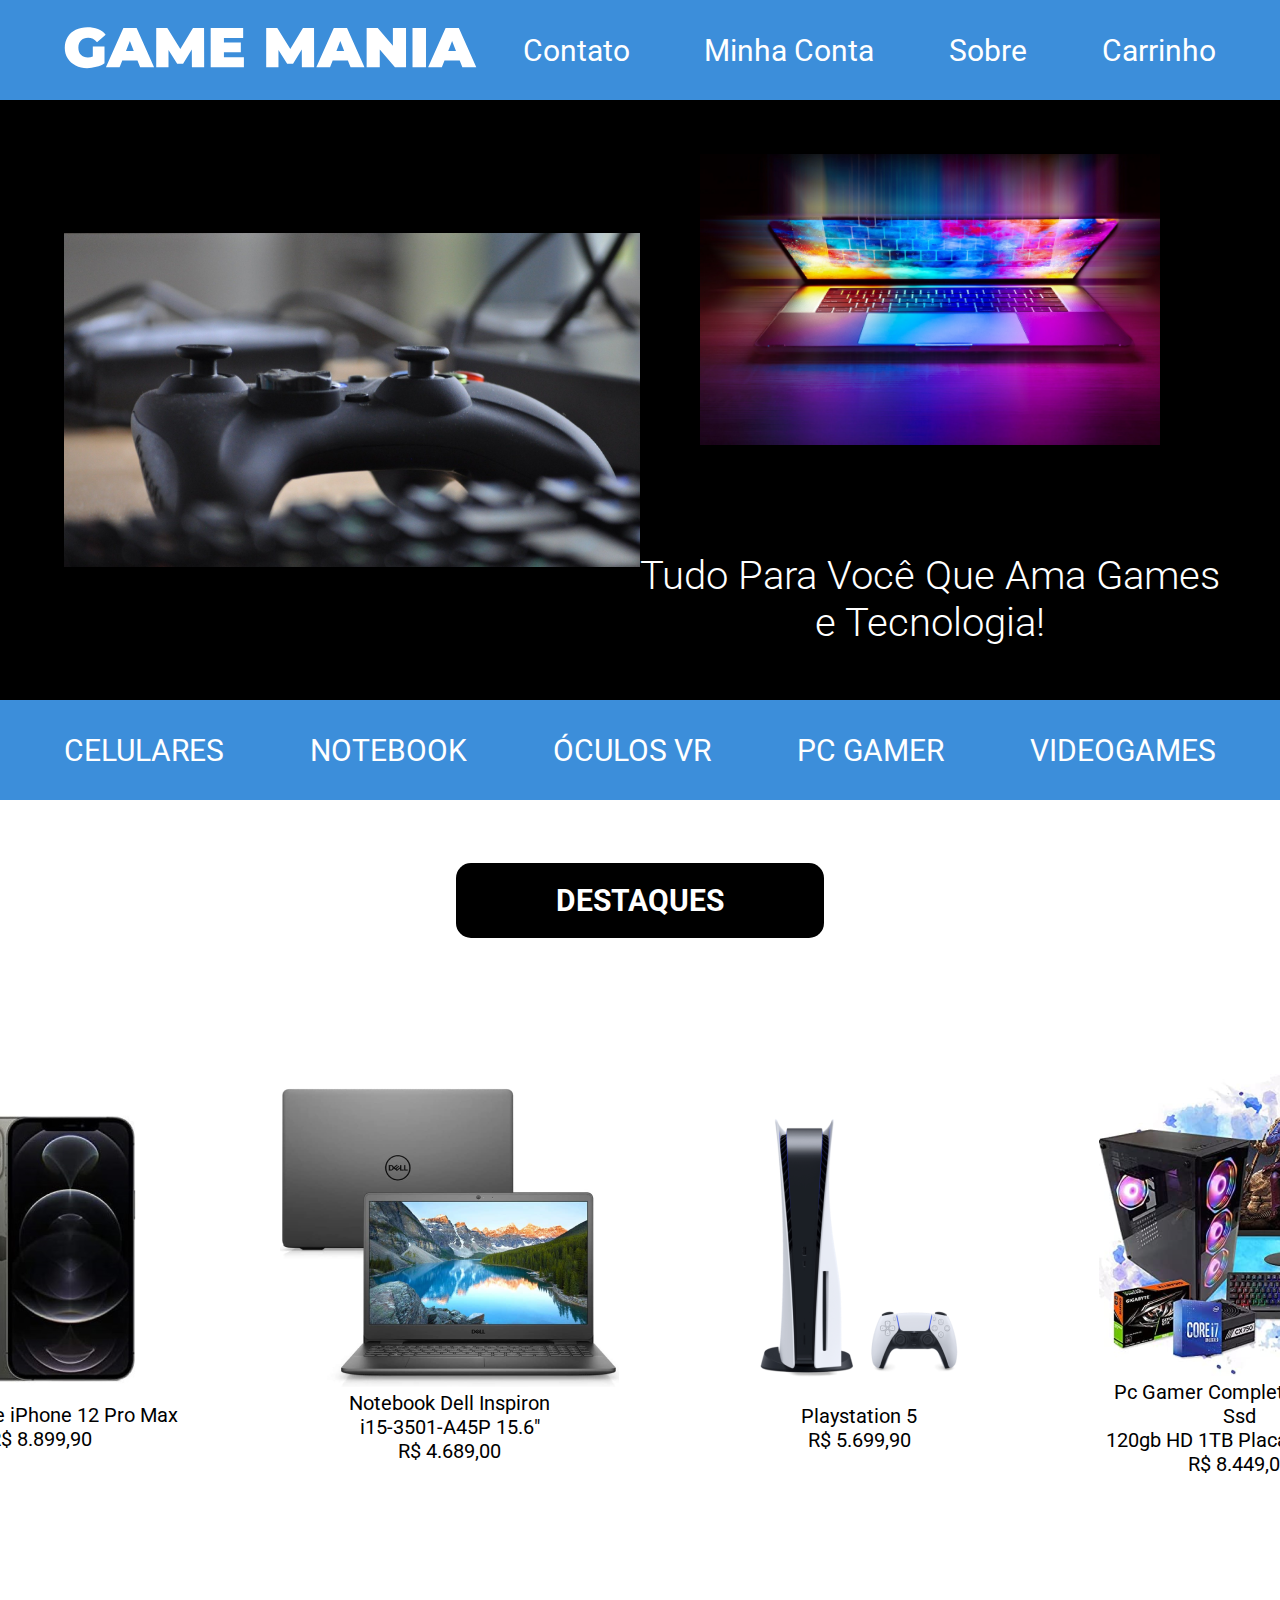
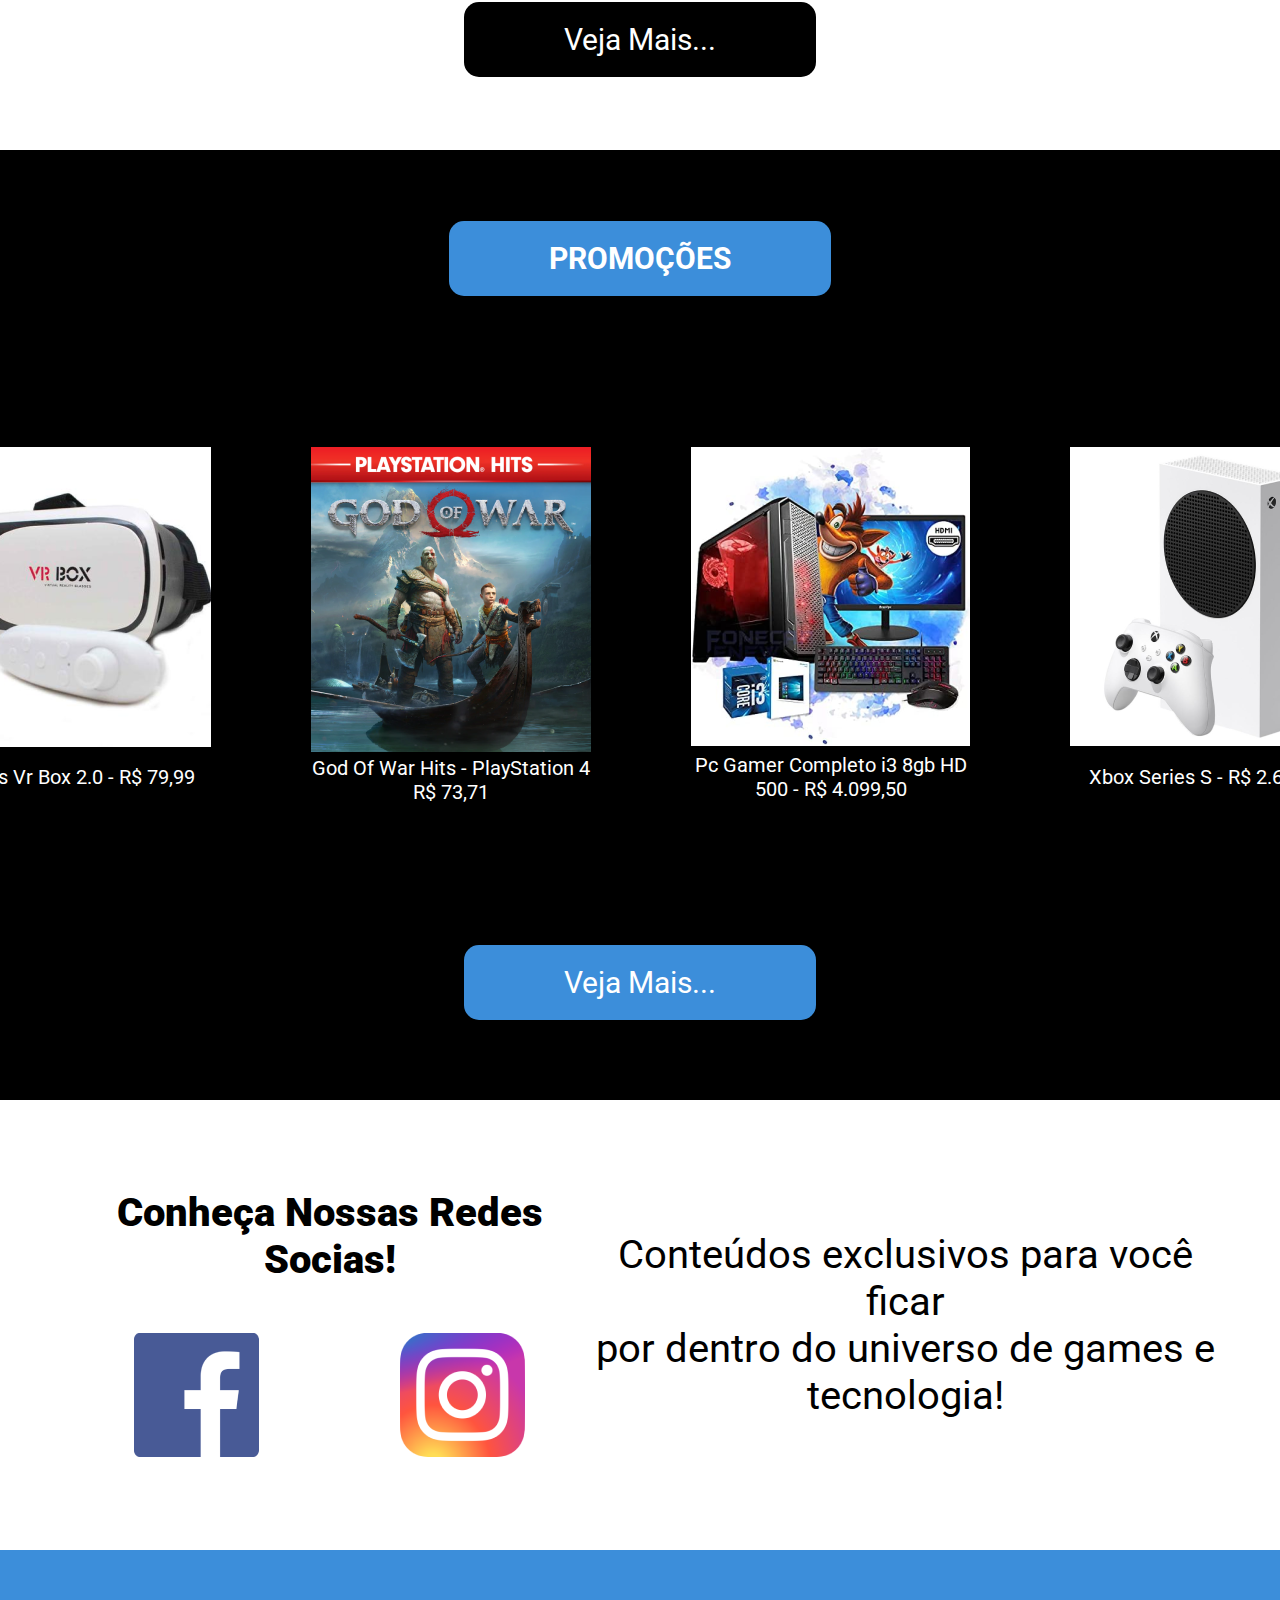
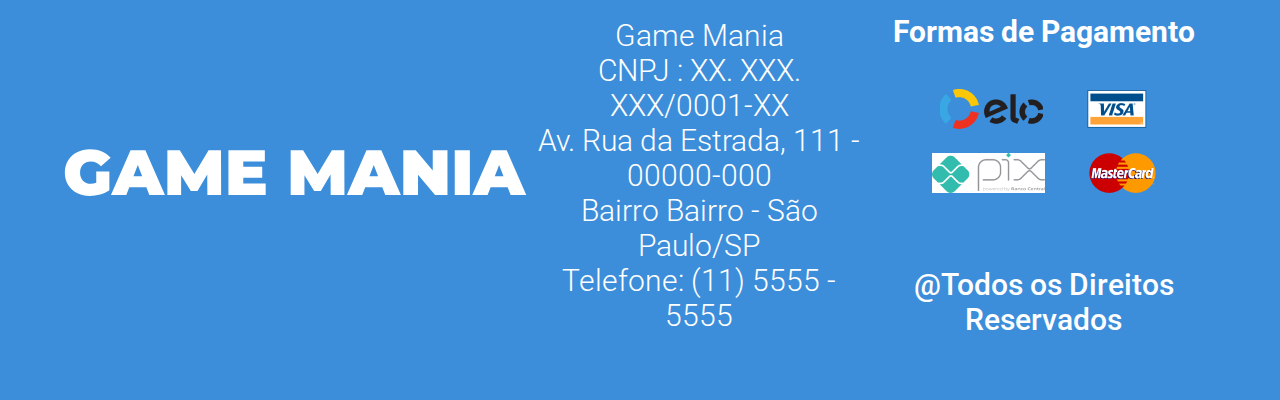
==== commit 88464a67: "Atualização 06-11" ====
--- a/HTML/index.html
+++ b/HTML/index.html
@@ -64,7 +64,7 @@
                 </div>
             </div>
             <div>
-                <a class="text_especial" href="#">Veja Mais...</a>
+                <a class="text_especial" href="Destaques.html">Veja Mais...</a>
             </div>
         </div>
     </section>
@@ -76,24 +76,24 @@
             </div>
             <div class = produtos_promocoes>
                 <div class = prod_promo>   
-                    <a class="img_promo" href="#"><img src="img/img_oculor_vr.png" alt="Iphone"></a>
+                    <a class="img_promo" href="#"><img src="img/img_oculor_vr.png" alt="Oculos VR"></a>
                     <a class="txt_itens_prom" href="#">Óculos Vr Box 2.0 - R$ 79,99</a>
                 </div>
                 <div class = prod_promo>
-                    <a class="img_promo" href="#"><img src="img/img_jogo_godofwar.png" alt="notebook"></a>
+                    <a class="img_promo" href="#"><img src="img/img_jogo_godofwar.png" alt="jogo god of war ps4"></a>
                     <a class="txt_itens_prom" href="#">God Of War Hits - PlayStation 4 R$ 73,71</a>  
                 </div>
                 <div class = prod_promo>
-                    <a  class="img_promo" href="#"><img src="img/img_pc_gamer_i3.png" alt="Iphone"></a>
+                    <a  class="img_promo" href="#"><img src="img/img_pc_gamer_i3.png" alt="Pc gamer I3"></a>
                     <a  class="txt_itens_prom"href="#">Pc Gamer Completo i3 8gb HD 500 - R$ 4.099,50 </a>
                 </div>
                 <div class = prod_promo>
-                    <a class="img_promo" href="#"><img src="img/img_xbox_seriesS.png" alt="Iphone"></a>
+                    <a class="img_promo" href="#"><img src="img/img_xbox_seriesS.png" alt="Console Xbox Series S"></a>
                     <a class="txt_itens_prom" href="#"> Xbox Series S - R$ 2.639,99</a>
                 </div>
             </div>
             <div>
-                <a class=" txt_promo" href="#">Veja Mais...</a>
+                <a class=" txt_promo" href="Promocoes.html">Veja Mais...</a>
             </div>
         </div>
     </section>
--- a/HTML/css/style.css
+++ b/HTML/css/style.css
@@ -62,6 +62,12 @@
     flex-flow: column wrap;
 }
 
+.imagem_banner_1 {
+    width: 50%;
+}
+.imagem_banner_2 {
+    width: 40%;
+}
 
 .texto_banner {
     color: white;
@@ -505,11 +511,93 @@
     align-items: center;
     padding: 0px 50px ;
     margin: 50px 0px;  
+    height:400px ;
+    width: 330px;    
+}
+
+.img_cel img{
+    height:320px ;
+    width: 300px; 
+   
+}
+
+.txt_itens_cel {
+    text-decoration: none;
+    font-size: 20px;
+    text-align: center;
+    font-family: 'Roboto', sans-serif;
+    color: white;
+    display: flex;
+    justify-content: center;
+    height: 100%;
+    padding-top: 10px;
+}
+
+/* Fim da Página Celulares */
+
+
+/* Inicio Pagina Destaques */
+
+
+.pag_destaques {
+    background-color: black;
+    height: 100%;
+    padding: 100px 0px;
+}
+
+.posic_pag_destaques {
+    height: 100%;
+    display: flex;
+    flex-direction: column;
+    justify-content: space-around;
+    align-items: center;
+    
+}
+
+.posic_pag_destaques h2 {
+    text-transform: uppercase;
+}
+
+.txt_pag_destaques {
+    background-color: #3C8EDA;
+    color: white;
+    display: flex;
+    justify-content: center;
+    padding: 20px 100px;
+    border-radius: 15px;
+    text-decoration: none;
+    font-size: 30px;
+    margin-bottom: 10px;
+    font-family: 'Roboto', sans-serif;
+}
+
+.produtos_pag_destaques {
+    padding: 50px 0px;
+    display: flex;
+    justify-content: space-between;
+    align-items: center;
+    flex-wrap: wrap;
+}
+
+.prod_pag_dest {
+    display: flex;
+    flex-direction: column;
+    justify-content: baseline; 
+    align-items: center;
+    padding: 0px 50px ;
+    margin: 50px 0px;  
     height:450px ;
-    width: 330px;    
-}
-
-.txt_itens_cel {
+    width: 430px;  
+}
+
+.img_pag_dest img{
+    height:320px ;
+    width: 300px; 
+    background-color: white;  
+    
+}
+
+.txt_itens_pag_dest {
     text-decoration: none;
     font-size: 20px;
     text-align: center;
@@ -521,3 +609,81 @@
     padding-top: 10px;
 }
 
+/* Fim Pagina Destaques */
+
+/* Inicio Pagina Promocoes */
+
+.pag_Promocoes {
+    background-color: black;
+    height: 100%;
+    padding: 100px 0px;
+}
+
+.posic_pag_promocoes {
+    height: 100%;
+    display: flex;
+    flex-direction: column;
+    justify-content: space-around;
+    align-items: center;
+    
+}
+
+.posic_pag_promocoes h2 {
+    text-transform: uppercase;
+}
+
+.txt_pag_prmocoes {
+    background-color: #3C8EDA;
+    color: white;
+    display: flex;
+    justify-content: center;
+    padding: 20px 100px;
+    border-radius: 15px;
+    text-decoration: none;
+    font-size: 30px;
+    margin-bottom: 10px;
+    font-family: 'Roboto', sans-serif;
+}
+
+.produtos_pag_promocoes {
+    padding: 50px 0px;
+    display: flex;
+    justify-content: space-between;
+    align-items: center;
+    flex-wrap: wrap;
+}
+
+.prod_pag_promo {
+    display: flex;
+    flex-direction: column;
+    justify-content: baseline; 
+    align-items: center;
+    padding: 0px 50px ;
+    margin: 50px 0px;  
+    height:450px ;
+    width: 430px;  
+}
+
+.img_pag_promo img{
+    height:320px ;
+    width: 300px; 
+    background-color: white;  
+    
+}
+
+.txt_itens_pag_promo {
+    text-decoration: none;
+    font-size: 20px;
+    text-align: center;
+    font-family: 'Roboto', sans-serif;
+    color: white;
+    display: flex;
+    justify-content: center;
+    height: 100%;
+    padding-top: 10px;
+}
+
+
+
+
+/* Fim Pagina Promocoes */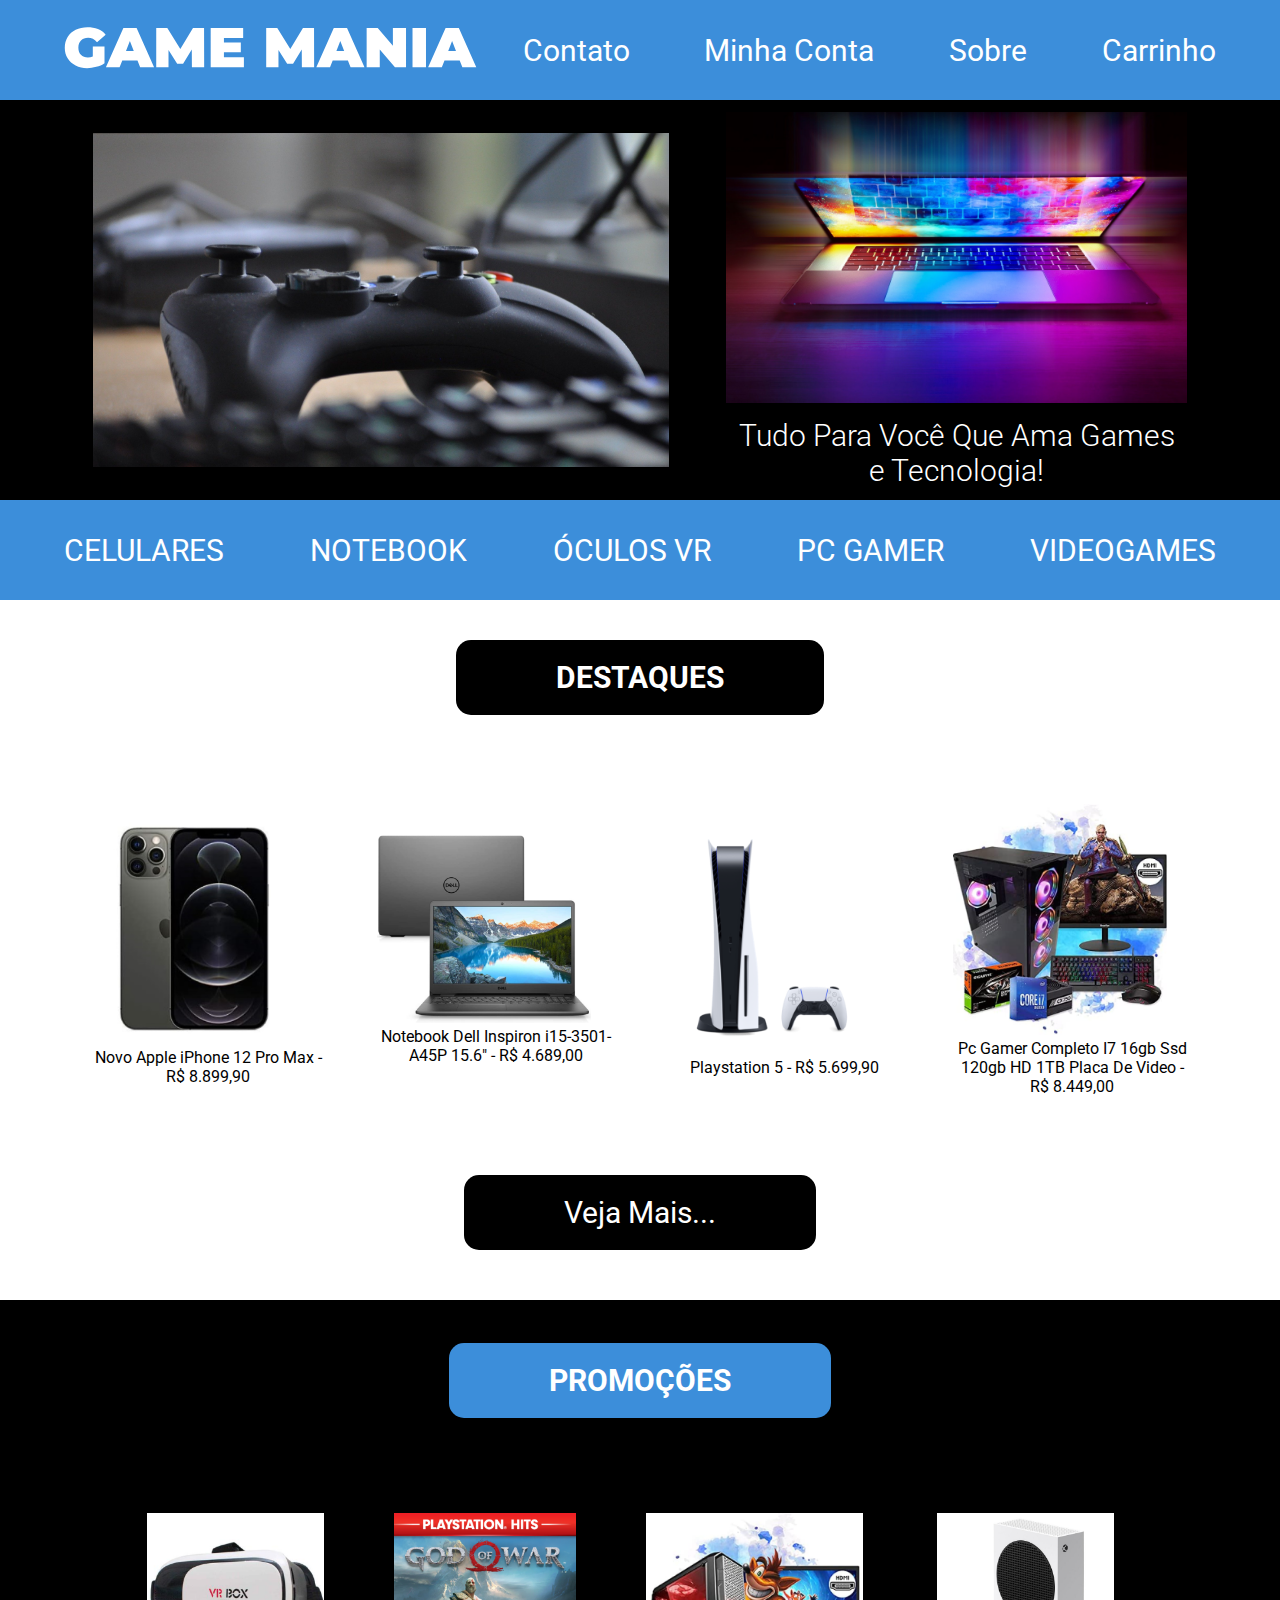
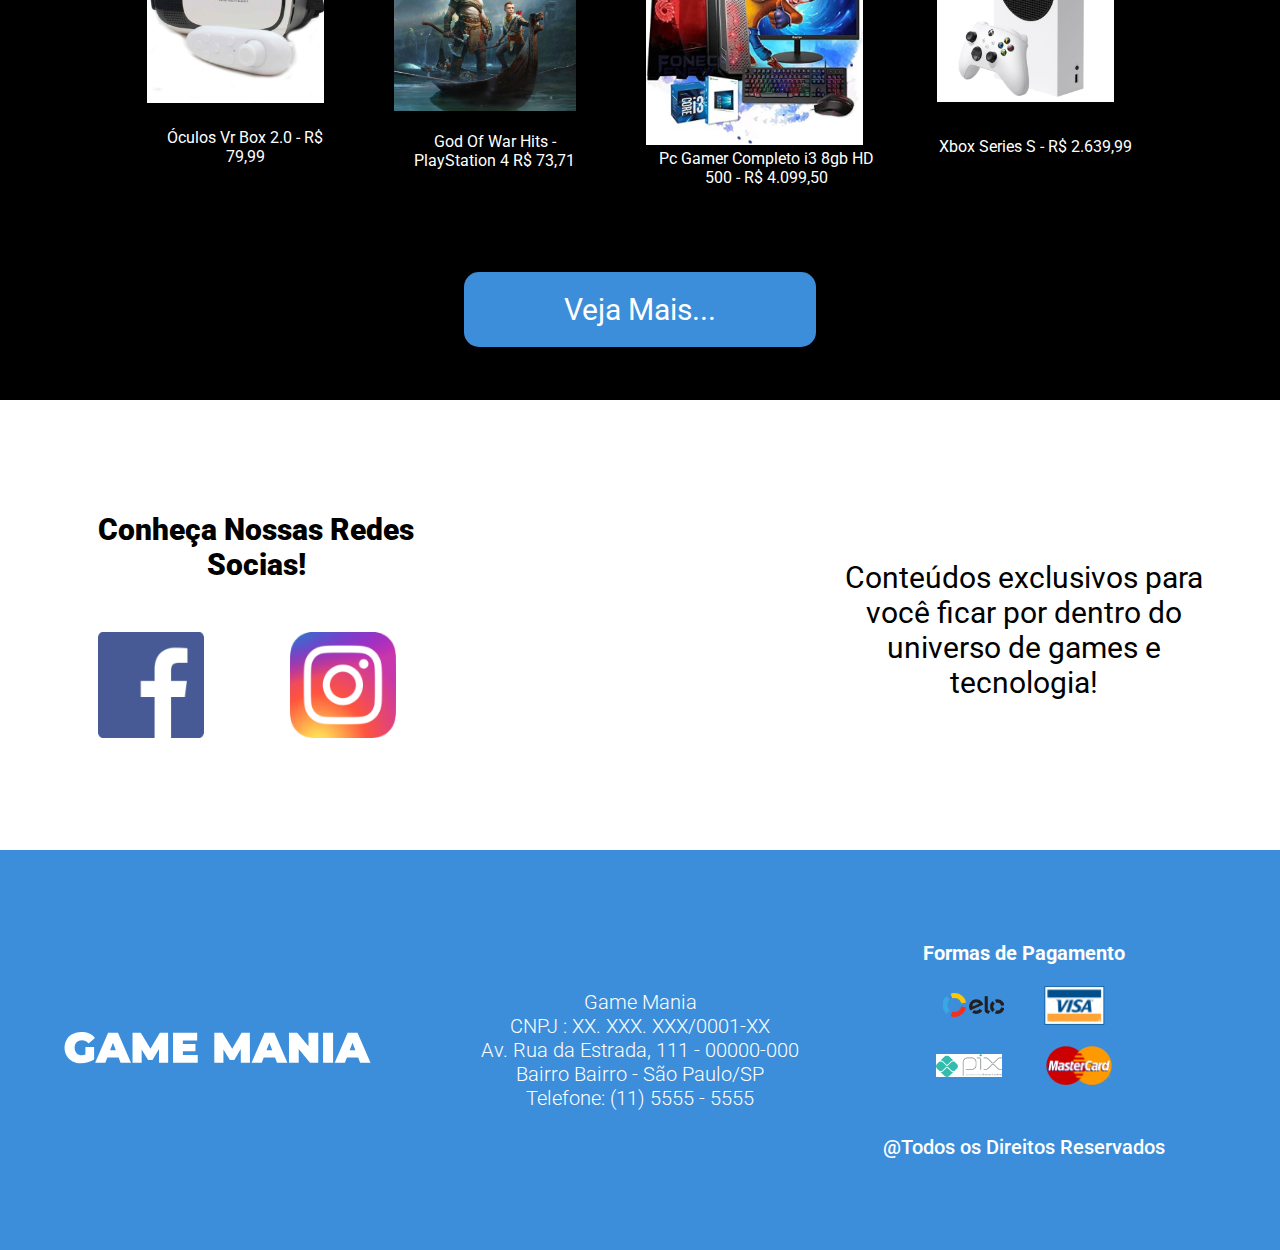
==== commit 55b245a6: "Atualização 07/11 - Responsividade do site" ====
--- a/HTML/index.html
+++ b/HTML/index.html
@@ -11,19 +11,20 @@
 
 <body>
     <header>
-        <div class="container container_grid posic_header">
+        <div class="container_grid posic_header">
             <a href="index.html"><img src="img/logo.svg" alt="logo GameMania" ></a>  
             <nav class="menu">
                 <a href="contato.html">Contato </a>
                 <a href="#">Minha Conta </a>
                 <a href="#">Sobre </a>
                 <a href="#">Carrinho </a>
-            </div>
-        </nav>
+            </nav>
+            <a href="#" class="bars"><img src="img/bars-solid.svg" alt="Menu de barras"></a>
+        </div>
     </header>
     
     <div class="banner">
-        <div class="container_grid posic_banner ">
+            <div class="container_grid posic_banner ">
             <img class="imagem_banner_1" src="img/img_banner-1.png" alt="Imagem principal do banner, um controle de videogame">
             <img class="imagem_banner_2" src="img/img_banner-2.png" alt="Imagem secundaria do banner, um notebook com uma imagem colorida">
             <h1 class="texto_banner"> Tudo Para Você Que Ama Games <br> e Tecnologia!</h1>
@@ -32,11 +33,13 @@
 
     <div class="categorias " >
         <nav class="posic_categorias  container_grid">
-            <a href="celulares.html">Celulares</a>
-            <a href="#">Notebook</a>
-            <a href="#">Óculos VR</a>
-            <a href="#">Pc Gamer</a>
-            <a href="#">Videogames</a>
+            <a class="setas" href="#" ><img src="img/angle-left-solid.svg" alt="Seta esquerda"></a>
+            <a class="itens_categ" href="celulares.html">Celulares</a>
+            <a class="itens_categ" href="#">Notebook</a>
+            <a class="itens_categ" href="#">Óculos VR</a>
+            <a class="itens_categ" href="#">Pc Gamer</a>
+            <a class="itens_categ" href="#">Videogames</a>
+            <a class="setas" href="#" ><img src="img/angle-right-solid.svg" alt="Seta direita"></a>
         </nav>
     </div>
 
@@ -48,19 +51,19 @@
             <div class = produtos_destaques>
                 <div class = prod_dest>   
                     <a href="#"><img src="img/img_iphone12.png" alt="Iphone"></a>
-                    <a class="txt_itens_dest" href="#">Novo Apple iPhone 12 Pro Max <br> R$ 8.899,90</a>
+                    <a class="txt_itens_dest" href="#">Novo Apple iPhone 12 Pro Max - R$ 8.899,90</a>
                 </div>
                 <div class = prod_dest>
                     <a href="#"><img src="img/img_notebook.png" alt="notebook"></a>
-                    <a class="txt_itens_dest" href="#">Notebook Dell Inspiron <br> i15-3501-A45P 15.6" <br> R$ 4.689,00</a>  
+                    <a class="txt_itens_dest" href="#">Notebook Dell Inspiron i15-3501-A45P 15.6" - R$ 4.689,00</a>  
                 </div>
                 <div class = prod_dest>
                     <a href="#"><img src="img/img_playstation5.png" alt="Iphone"></a>
-                    <a class="txt_itens_dest" href="#">Playstation 5 <br> R$ 5.699,90 </a>
+                    <a class="txt_itens_dest" href="#">Playstation 5 - R$ 5.699,90 </a>
                 </div>
-                <div class = prod_dest>
+                <div class = "prod_dest prod_sumir">
                     <a href="#"><img src="img/img_pc_gamer_i7.png" alt="Iphone"></a>
-                    <a class="txt_itens_dest" href="#">Pc Gamer Completo I7 16gb Ssd <br> 120gb HD 1TB Placa De Video <br> R$ 8.449,00</a>
+                    <a class="txt_itens_dest" href="#">Pc Gamer Completo I7 16gb Ssd 120gb HD 1TB Placa De Video - R$ 8.449,00</a>
                 </div>
             </div>
             <div>
@@ -87,7 +90,7 @@
                     <a  class="img_promo" href="#"><img src="img/img_pc_gamer_i3.png" alt="Pc gamer I3"></a>
                     <a  class="txt_itens_prom"href="#">Pc Gamer Completo i3 8gb HD 500 - R$ 4.099,50 </a>
                 </div>
-                <div class = prod_promo>
+                <div class = "prod_promo prod_sumir" >
                     <a class="img_promo" href="#"><img src="img/img_xbox_seriesS.png" alt="Console Xbox Series S"></a>
                     <a class="txt_itens_prom" href="#"> Xbox Series S - R$ 2.639,99</a>
                 </div>
@@ -100,7 +103,7 @@
 
     <section class="redes_sociais">
         <div class="posic_sociais container_grid">
-            <div>
+            <div class="col1_red_soc">
                 <div>
                     <h3>Conheça Nossas Redes Socias!</h3>
                 </div>
@@ -109,8 +112,8 @@
                     <a href="https://www.instagram.com/" target="_blank"><img src="img/instagram icone.png" alt="icone do instagram" ></a>
                 </div>
             </div>
-            <div>
-                <p> Conteúdos exclusivos para você ficar <br> por dentro do universo de games e <br> tecnologia!</p>
+            <div class="text_redes_soc">
+                <p> Conteúdos exclusivos para você ficar por dentro do universo de games e tecnologia!</p>
             </div>
         </div>
     </section>
@@ -131,11 +134,11 @@
                     <h4>Formas de Pagamento</h4>
                 </div>
                 <div class="imgs_pag">
-                    <div>
+                    <div class="lin1">
                         <img src="img/elo-logo-1-1.png" alt="Elo">
                         <img src="img/visa-logo-8.png" alt="Visa ">
                     </div>
-                    <div>
+                    <div class="lin2">
                         <img class="img_pix" src="img/pix-bc-logo.png" alt="Pix">
                         <img src="img/mastercard-logo.png" alt="MasterCard">
                     </div>
@@ -147,7 +150,6 @@
         </div>
     </footer>
 
-
     <script src="https://cdn.jsdelivr.net/npm/bootstrap@5.1.3/dist/js/bootstrap.bundle.min.js" integrity="sha384-ka7Sk0Gln4gmtz2MlQnikT1wXgYsOg+OMhuP+IlRH9sENBO0LRn5q+8nbTov4+1p" crossorigin="anonymous"></script>
 </body>
 </html>--- a/HTML/css/style.css
+++ b/HTML/css/style.css
@@ -45,6 +45,16 @@
     font-size: 30px;
 }
 
+.bars {
+    display: none;
+
+}
+
+.bars img {
+    width:40px;
+    color: white;
+}
+
 /* Fim do Header */
 
 /* Inicio do Banner */
@@ -58,7 +68,7 @@
     height: 100%;
     display: flex;
     align-items: center;
-    justify-content: space-around;
+    justify-content: center;
     flex-flow: column wrap;
 }
 
@@ -72,9 +82,10 @@
 .texto_banner {
     color: white;
     font-family: 'Roboto', sans-serif;
-    font-size: 40px;
+    font-size: 30px;
     text-align: center;
-    font-weight: 300;     
+    font-weight: 300;   
+    padding-top: 15px; 
 }
 
 /* Fim do Banner */
@@ -101,6 +112,14 @@
     font-size: 30px;
 }
 
+.setas {
+    display: none;
+}
+
+.posic_categorias img {
+    width: 30px;
+}
+
 
 /* Fim sessão categorias */
 
@@ -113,6 +132,7 @@
 
 .posic_destaques {
     height: 100%;
+    width: 90%;
     display: flex;
     flex-direction: column;
     justify-content: space-around;
@@ -147,7 +167,14 @@
     flex-direction: column;
     justify-content: flex-end; 
     align-items: center;
-    padding: 0px 50px ;      
+    margin: 0px 25px ;
+    max-width: 100%;  
+    width: 90%;    
+}
+
+.prod_dest img {
+    width: fit-content;
+    width: 100%;
 }
 
 .txt_itens_dest {
@@ -158,6 +185,7 @@
     color: black;
     display: flex;
     justify-content: center;
+    flex-wrap: wrap-reverse;
     
 }
 
@@ -201,6 +229,8 @@
     display: flex;
     justify-content: space-between;
     align-items: center;
+    width: 90%;    
+
 }
 
 .prod_promo {
@@ -208,8 +238,14 @@
     flex-direction: column;
     justify-content: baseline; 
     align-items: center;
-    padding: 0px 50px ;  
+    padding: 0px 25px ;  
     height: 100%;    
+
+}
+
+.img_promo img {
+    width: fit-content;
+    width: 100%;
 }
 
 .txt_itens_prom {
@@ -242,9 +278,14 @@
     align-items: center;
 }
 
+
+.col1_red_soc {
+    width: 50%;
+}
+
 .posic_sociais h3 {
     font-weight: 900;
-    font-size: 40px;
+    font-size: 30px;
     text-align: center;
     font-family: 'Roboto', sans-serif;
     display: flex;
@@ -258,15 +299,32 @@
     display: flex;
     justify-content: space-around;
     align-items: center;
+    
+    
+}
+
+.posic_icon_soci img{
+    width: 90%;
+    display: flex;
+    justify-content: center;
+    align-items: center;
+    padding: 0 30px;
+}
+
+.text_redes_soc {
+    width: 100%;
+    display: flex;
+    justify-content: flex-end;
 }
 
 .posic_sociais p {
-    font-size: 40px;
+    font-size: 30px;
     text-align: center;
     font-family: 'Roboto', sans-serif;
     display: flex;
-    justify-content: center;
-    width: 100%;
+    justify-content: flex-end;
+    max-width: 50%;
+    padding-top: 10px;
     
 }
 
@@ -292,8 +350,13 @@
     width: 100%;
 }
 
+.coluna1 img {
+    width: 90%;
+    
+}
+
 .coluna2 {
-    font-size: 30px;
+    font-size: 25px;
     text-align: center;
     font-family: 'Roboto', sans-serif;
     font-weight: 300;
@@ -306,7 +369,7 @@
 }
 
 .coluna3 h4 {
-    font-size: 30px;
+    font-size: 25px;
     text-align: center;
     font-family: 'Roboto', sans-serif;
     color: white;
@@ -314,11 +377,21 @@
 }
 
 .imgs_pag {
+    width: 100%;
     display: flex;
     justify-content: space-between;
     flex-direction: column;
     align-items: center;
     padding: 30px;
+}
+
+.lin1 {
+    display: flex;
+    justify-content: space-around;
+}
+.lin2 {
+    display: flex;
+    justify-content: space-around;
 }
 
 .imgs_pag img {
@@ -331,7 +404,7 @@
 }
 
 .coluna3 p {
-    font-size: 30px;
+    font-size: 25px;
     text-align: center;
     font-family: 'Roboto', sans-serif;
     color: white;
@@ -369,9 +442,12 @@
     padding-bottom: 50px;
 }
 
+.col1_info_cont  {
+   width: 100%;   
+}
 .col1_info_cont h2 {
     font-size: 30px;
-    text-align: center;
+    text-align: justify;
     font-family: 'Roboto', sans-serif;
     color: white;
     font-weight: 900;
@@ -387,6 +463,13 @@
     text-decoration: none; 
 }
 
+.col2_info_cont  {
+    display: flex;
+    flex-direction: column;
+    justify-content: flex-start;
+    align-items: center;
+    width: 70%;
+}
 .col2_info_cont ol {
     font-size: 25px;
     text-align: center;
@@ -394,6 +477,7 @@
     color: white;   
     padding: 10px 0px 0px;
     font-weight: bold;
+    max-width: 80%;
 }
 
 .col2_info_cont li {
@@ -401,7 +485,7 @@
     text-align: justify;
     font-family: 'Roboto', sans-serif;
     color: white; 
-    padding-left: 90px;  
+    
 }
 
 form {
@@ -684,6 +768,527 @@
 }
 
 
-
-
-/* Fim Pagina Promocoes */+/* Fim Pagina Promocoes */
+
+/* Inicio layout Responsivo */
+
+@media screen and (max-width: 1600px) {
+    .banner {
+        height: 500px;
+    }
+    
+    .destaques {
+        height: 800px;
+    }
+    
+    .prod_dest img {
+        width: 90%;
+    }
+    
+    .txt_itens_dest {
+        font-size: 16px;
+    }
+
+    .promocoes {
+        height: 800px;
+    }
+    
+    .img_promo img {
+        width: 90%;
+    }
+    
+    .txt_itens_prom {
+        font-size: 16px;
+    }
+
+}
+
+@media screen and (max-width: 1300px) {
+    .banner {
+        height: 400px;
+    }
+    
+    .destaques {
+        height: 700px;
+    }
+    .promocoes {
+        height: 700px;
+    }
+
+    footer {
+        height: 400px;
+    }
+    .coluna1 img {
+        width: 80%;
+    }
+    .coluna2 {
+        font-size: 20px;
+    }
+
+    .coluna3 h4 {
+        font-size: 20px;
+    }
+
+    .imgs_pag {
+        padding: 10px;
+    }
+
+    .imgs_pag img {
+        width: 30%;
+        margin: 10px;
+    }
+
+    .coluna3 p {
+        font-size: 20px;
+    }
+}
+
+
+
+@media screen and (max-width: 1200px) {
+    .prod_sumir {
+        display: none;
+    }
+
+    .posic_sociais h3 {
+        font-size: 25px;
+    }
+    
+    .posic_icon_soci img{
+        width: 70%;
+        padding: 0 15px;
+    }
+
+    .posic_sociais p {
+        font-size: 25px;
+    }
+
+    .form_linha1 {
+        font-size: 20px;
+    }
+    #name {
+        width: 30%;
+    }
+    
+    #email {
+        width: 40%;
+    }
+    .form_linha2 {
+        font-size: 20px;
+    }
+    .form_linha3 {
+        font-size: 20px;
+    }
+}
+
+
+@media screen and (max-width: 1000px) {
+    .posic_header img {
+        width: 80%;
+    }
+    
+    .menu a {
+        font-size: 20px;
+    }
+    
+    .banner {
+        height: 350px;
+    }
+    
+    .texto_banner {
+        font-size: 20px;
+    }
+    
+    .posic_categorias a {
+        font-size: 20px;
+    }
+    
+    .text_especial {
+        font-size: 20px;
+    }
+    .txt_promo {
+        font-size: 20px;
+    }
+    .destaques {
+        height: 600px;
+    }
+    .promocoes {
+        height: 600px;
+    }
+
+    .redes_sociais {
+        height: 300px;
+    }
+
+    .posic_sociais h3 {
+        font-size: 20px;
+    }
+    
+    .posic_icon_soci img{
+        width: 50%;
+        padding: 5px;
+    }
+
+    .posic_sociais p {
+        font-size: 20px;
+    }
+
+    footer {
+        height: 300px;
+    }
+    .coluna1 img {
+        width: 80%;
+    }
+    .coluna2 {
+        font-size: 16px;
+    }
+
+    .coluna3 h4 {
+        font-size: 16px;
+    }
+
+    .imgs_pag {
+        padding: 5px;
+        padding-left: 10px;
+        margin-left: 10px;
+    }
+    
+    .imgs_pag img {
+        width: 25%;
+        margin: 5px;
+      
+    }
+
+    .coluna3 p {
+        font-size: 16px;
+    }
+
+
+    /* pag contato */
+
+    .pos_info_cont {
+        flex-direction: column;
+        
+    }
+
+    .col1_info_cont  {
+        display: flex;
+        align-items: center;
+        flex-direction: column;
+        padding-bottom: 25px;
+    }
+
+
+    /* pag destaques */
+    
+    .produtos_pag_destaques {
+        justify-content: space-around;
+
+    }
+
+    .txt_pag_destaques {
+        font-size: 20px;
+        padding: 20px 80px;
+    }
+    
+    /* pag promo */
+
+    .produtos_pag_promocoes {
+        justify-content: space-around;
+
+    }
+
+    .txt_pag_prmocoes {
+        font-size: 20px;
+        padding: 20px 80px;
+    }
+
+
+
+}
+
+
+
+@media screen and (max-width: 800px) {
+    .banner {
+        height: 300px;
+    }
+    
+    .destaques {
+        height: 500px;
+    }
+    .promocoes {
+        height: 500px;
+    }
+}
+
+@media screen and (max-width: 768px) {
+    .menu {
+        display: none;
+    }
+
+    .bars {
+        display: inline-block;
+    }
+    
+    .bars img {
+        width: 40px;
+    }
+
+    .banner {
+        background-image: url(../img/banner\ fundo.png);
+        background-repeat: no-repeat;
+        background-position: center;
+        background-size: cover;
+    }
+    
+    .imagem_banner_1 {
+        display: none;
+    }
+    
+    .imagem_banner_2 {
+        display: none;
+    }
+
+    .texto_banner {
+        font-size: 40px;
+        font-weight: 100;
+    }
+    
+    .itens_categ {
+        display: none;
+    }
+    
+    .setas {
+        display: inline-block;
+    }
+    
+    /* sessão destaques */
+    
+    .destaques {
+        height: auto;
+        padding-top: 50px;
+        padding-bottom: 50px;
+    }
+    
+    .text_especial {
+        font-size: 20px;
+        padding: 15px 50px
+    }
+    
+    .produtos_destaques {
+        flex-direction: column;
+        padding: 15px;
+    }
+    
+    .prod_dest {
+        padding: 15px;
+    }
+    
+    /* sessão promoções */
+    
+    .promocoes {
+        height: auto;
+        padding-top: 50px;
+        padding-bottom: 50px;
+    }
+    
+    .txt_promo {
+        font-size: 20px;
+        padding: 15px 50px
+    }
+
+    .produtos_promocoes {
+        flex-direction: column;
+        padding: 15px;
+    }
+
+    .prod_promo {
+        padding: 15px;
+    }
+    
+    
+    /* redes sociais */
+
+    .redes_sociais {
+        height: auto;
+        padding: 30px;
+    }
+    
+    .posic_sociais {
+        flex-direction: column;
+        padding: 20 0px;
+        
+    }
+
+    .col1_red_soc {
+        width: 90%;
+    }
+    
+    .posic_icon_soci {
+        width: 100%;
+        padding-bottom: 25px;
+    }
+    .text_redes_soc {
+        justify-content: center;
+        
+    }
+    .posic_sociais p {
+        max-width: 80%;
+    }
+
+    
+
+    /* footer */
+    
+    footer {
+        height: auto;
+    }
+    
+    .posic_footer {
+        flex-direction: column;
+    }
+    
+    .coluna1 {
+        padding: 50px;
+        display: flex;
+        align-items: center;
+        justify-content: center;
+    }
+    
+    .coluna1 img {
+        width: 50%;
+        
+    }
+    
+    .coluna2 {
+        padding: 25px 0;
+    }
+    
+    .coluna3 h4 {
+        padding: 20px 0;
+    }
+    
+    .coluna3 p {
+        padding: 20px 0;
+    }
+    
+
+    /* pag contato */
+
+    .contato {
+        padding: 50px 0;
+    }
+    
+    .col1_info_cont  {
+        width: 100%;
+    }
+    
+    .col1_info_cont h2  {
+        font-size: 20px;
+        text-align: center;
+        padding: 0px;
+    }
+    
+    .col1_info_cont a  {
+        font-size: 16px;
+        text-align: center;
+        padding: 0;
+    }
+    
+    .col2_info_cont  {
+        width: 90%;
+        
+    }
+    .col2_info_cont ol {
+        font-size: 20px;
+        text-align: center;
+        padding: 0px;
+        
+    }
+    .col2_info_cont li  {
+        font-size: 16px;
+        text-align: center;
+        padding: 0;
+    }
+
+
+    .form_linha1 {
+        font-size: 16px;
+    }
+    #name {
+        width: 30%;
+    }
+    
+    #email {
+        width: 40%;
+    }
+    .form_linha2 {
+        font-size: 16px;
+    }
+    .form_linha3 {
+        font-size: 16px;
+    }
+
+    /* celulares */
+
+    .txt_cel {
+        font-size: 20px;
+        padding: 20px 40px ;
+    }
+
+    .produtos_celulares {
+        justify-content: space-around;
+    }
+
+
+}
+
+
+@media screen and (max-width: 400px) {
+    .texto_banner {
+        font-size: 30px;
+        
+    }
+    
+    .posic_sociais h3 {
+        font-size: 16px;
+    }
+    .posic_sociais p {
+        font-size: 16px;
+    }
+    .coluna1 {
+        padding: 25px;
+        
+    }
+    .coluna1 img {
+        width: 70%;
+        
+        
+    }
+    .form_linha1 {
+        flex-direction: column;
+        align-items: baseline;
+        padding-left: 20px;
+    }
+    #name {
+        width: 94%;
+    }
+    
+    #email {
+        width: 94%;
+    }
+ 
+    .txt_cel {
+        font-size: 16px;
+        padding: 20px 30px ;
+    }
+
+    .img_cel img{
+        height:270px ;
+        width: 250px; 
+       
+    }
+
+
+}